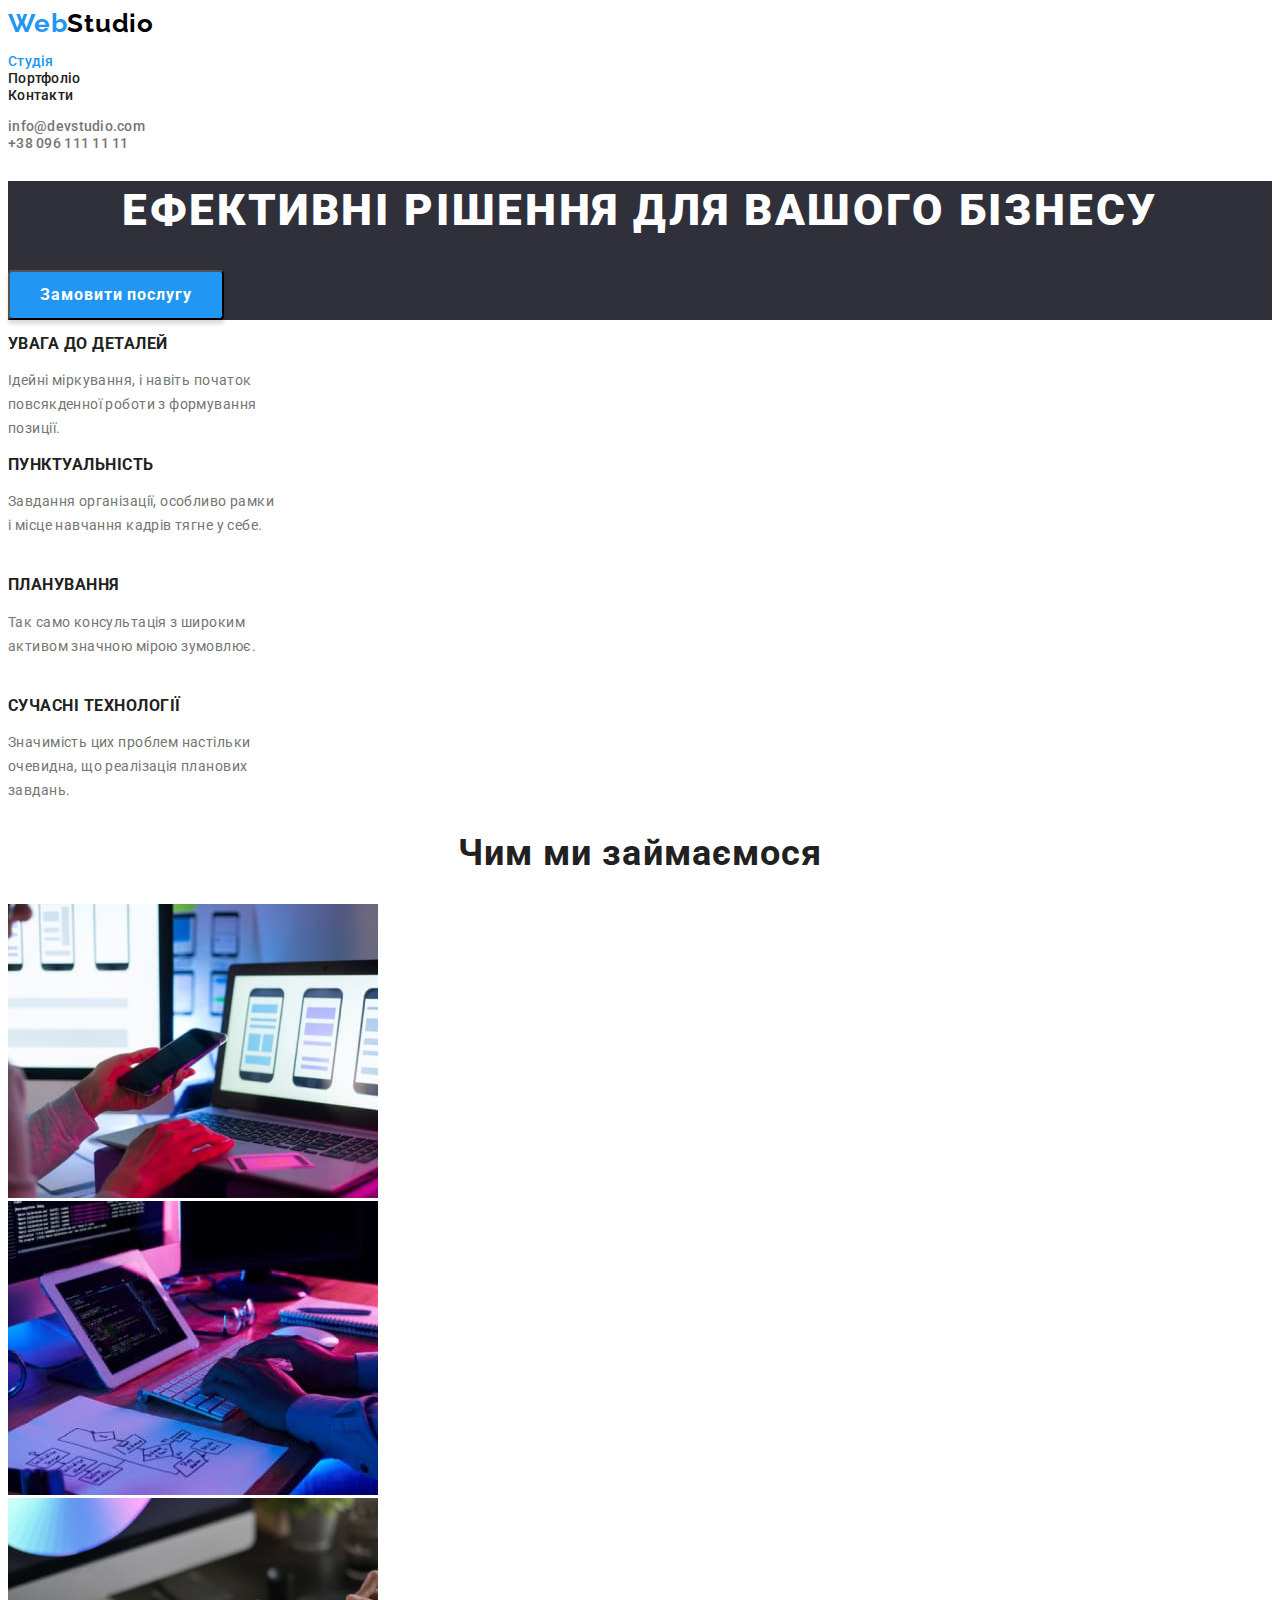
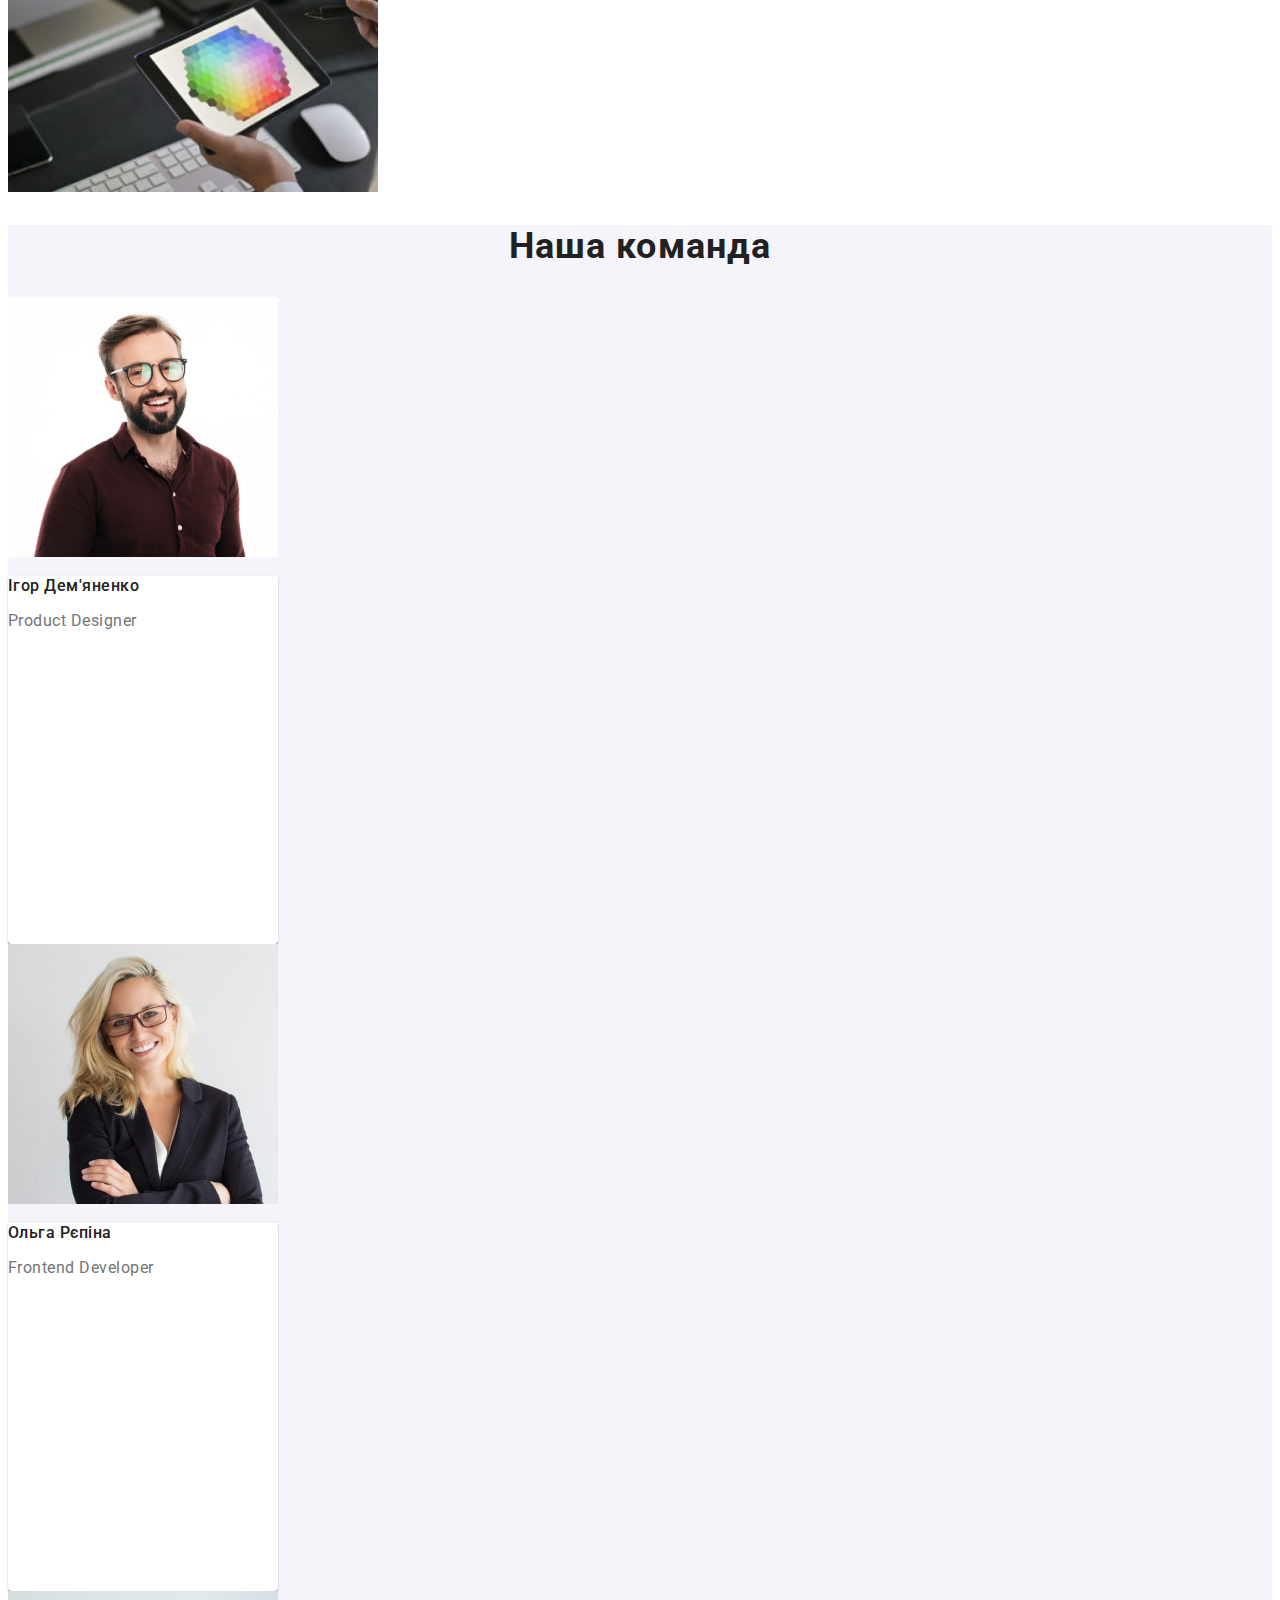
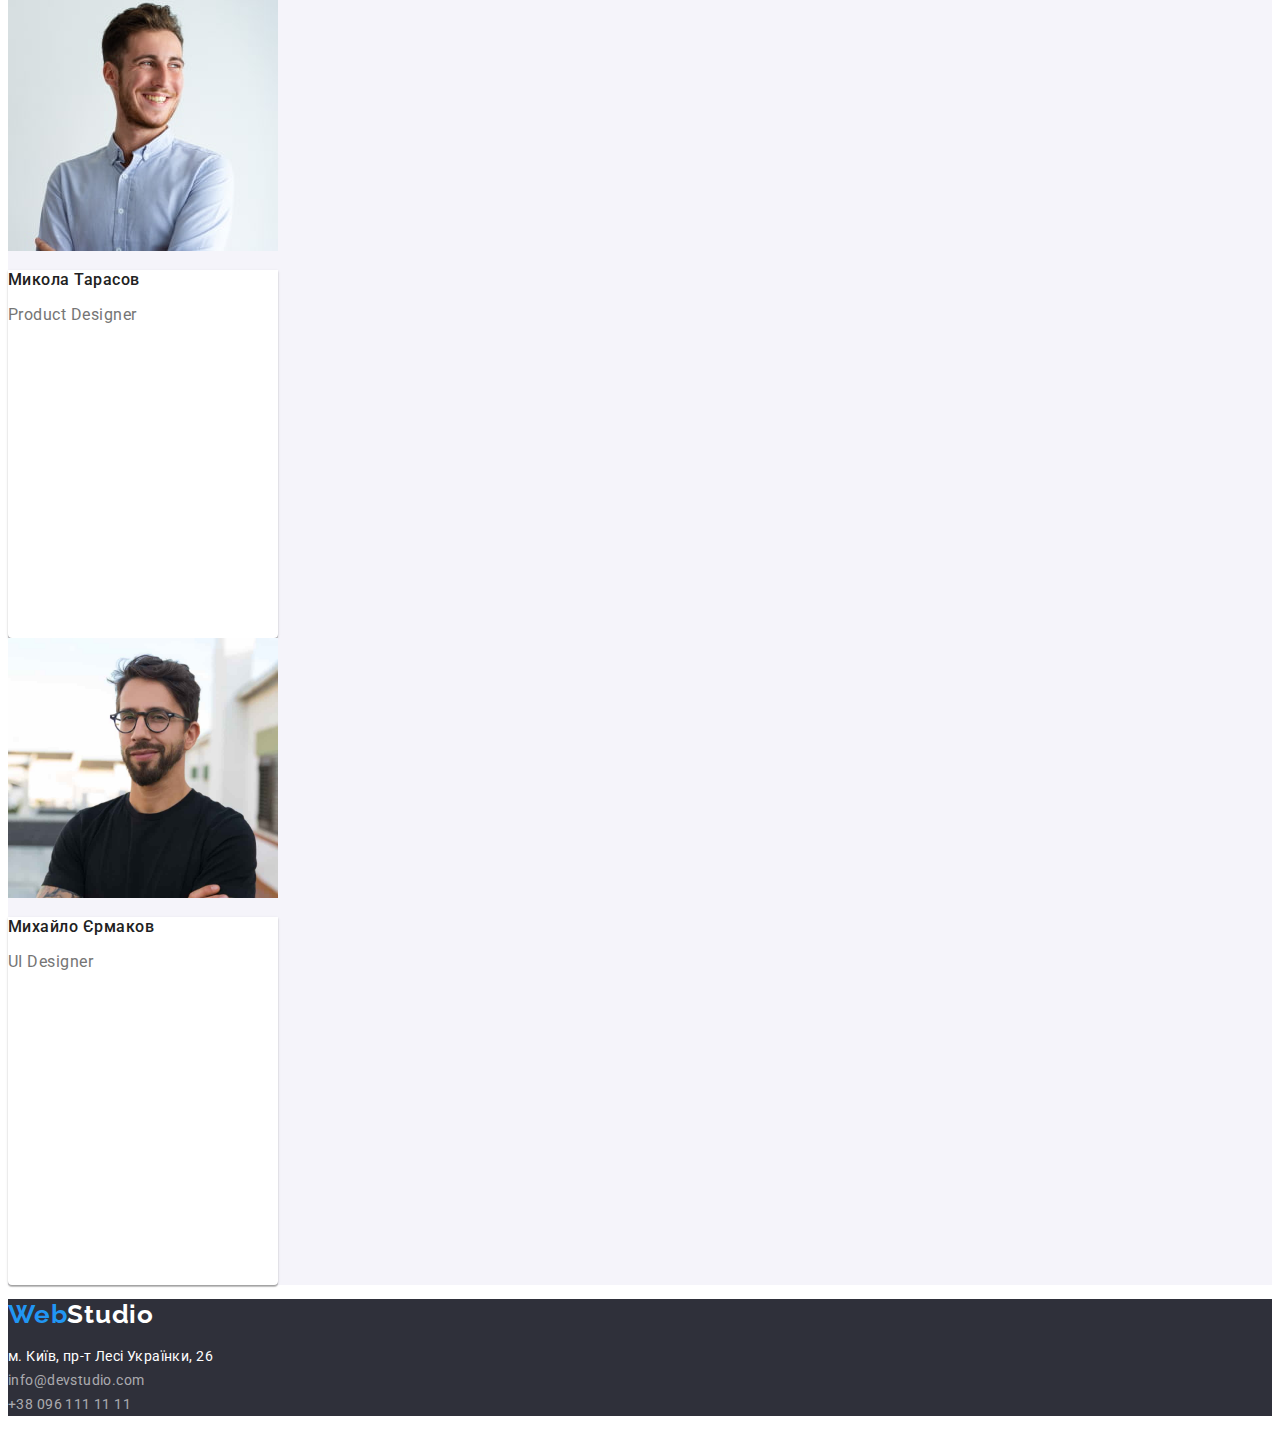
==== index.html @ 4b1929dd "Initial commit" ====
<!DOCTYPE html>
<html lang="uk">

<head>
    <meta charset="UTF-8">
    <meta http-equiv="X-UA-Compatible" content="IE=edge">
    <meta name="viewport" content="width=device-width, initial-scale=1.0">
    <title>WebStudio</title>
    <link rel="preconnect" href="https://fonts.googleapis.com">
    <link rel="preconnect" href="https://fonts.gstatic.com" crossorigin>
    <link
        href="https://fonts.googleapis.com/css2?family=Montserrat:wght@400;700&family=Raleway:wght@700&family=Roboto:wght@400;500;700;900&display=swap"
        rel="stylesheet">
    <link rel="stylesheet" href="./css/styles.css">
</head>

<body>
    <header>
        <nav>
            <a href="./index.html" class="logo-accent">Web<span class="logo-black">Studio</span></a>
            <ul>
                <li><a href="./index.html" class="nav-link"><span class="nav-link-active">Студія</span></a></li>
                <li><a href="./portfolio.html" class="nav-link">Портфоліо</a></li>
                <li><a href="" class="nav-link">Контакти</a></li>
            </ul>
        </nav>
        <ul>
            <li><a href="mailto:info@devstudio.com" class="contact">info@devstudio.com</a></li>
            <li><a href="tel:+380961111111" class="contact">+38 096 111 11 11</a></li>
        </ul>
    </header>

    <main>
        <section class="main-background">
            <h1 class="main-title">Ефективні рішення для вашого бізнесу</h1>
            <button type="button" class="button">Замовити послугу</button>
        </section>

        <section>
            <h2 class="section-title visually-hidden">Наші особливості</h2>
            <ul>
                <li>
                    <h3 class="subject">Увага до деталей</h3>
                    <p class="subject-text">Ідейні міркування, і навіть початок повсякденної роботи з формування
                        позиції.</p>
                </li>
                <li>
                    <h3 class="subject">Пунктуальність</h3>
                    <p class="subject-text">Завдання організації, особливо рамки і місце навчання кадрів тягне у себе.
                    </p>
                </li>
                <li>
                    <h3 class="subject">Планування</h3>
                    <p class="subject-text">Так само консультація з широким активом значною мірою зумовлює.</p>
                </li>
                <li>
                    <h3 class="subject">Сучасні технології</h3>
                    <p class="subject-text">Значимість цих проблем настільки очевидна, що реалізація планових завдань.
                    </p>
                </li>
            </ul>
        </section>
        <section>
            <h2 class="caption">Чим ми займаємося</h2>
            <ul>
                <li><img src="./images/img1.jpg"
                        alt="Жіночі руки пишуть програмний код на ноутбуці, на екрані ноутбука три зображення екранів мобільного телефону із різни зображенням шаблонів розмітки."
                        width="370" height="294"></li>
                <li><img src="./images/img.jpg"
                        alt="Чоловічі кісті рук пишуть на клавіатурі програмний код, який відображається на екрані планшету та компм`ютера."
                        width="370" height="294"></li>
                <li><img src="./images/img2.jpg"
                        alt="Планшет на якому малюють людські руки шестикутник, який складається із маленьких різнокольорових шестикутників."
                        width="370" height="294"></li>
            </ul>
        </section>

        <section class="user-title">
            <h2 class="caption">Наша команда</h2>
            <ul>
                <img src="./images/img3.jpg"
                    alt="Усміхнений чоловік в окулярах для зору з коротким темно-русим волоссям та бородою, одягнений у коричневу сорочку."
                    width="270" height="260" class="photo-user-one">
                <div class="box-photo">
                    <h3 class="name-user">Ігор Дем'яненко</h3>
                    <p class="post-user">Product Designer</p>
                </div>

                </li>
                <li>
                    <img src="./images/img4.jpg"
                        alt="Усміхнена дівчина з довгим білявим волоссям, в окулярах для зору, в чорному жакеті."
                        width="270" height="260" class="photo-user-two">
                    <div class="box-photo">
                        <h3 class="name-user">Ольга Рєпіна</h3>
                        <p class="post-user">Frontend Developer</p>
                    </div>

                </li>
                <li>
                <li>
                    <img src="./images/img5.jpg"
                        alt="Усміхнений чоловік з коротким русим волоссям та акуратною щетиною, одягнений у білу сорочку."
                        width="270" height="260" class="photo-user-three">
                    <div class="box-photo">
                        <h3 class="name-user">Микола Тарасов</h3>
                        <p class="post-user">Product Designer</p>
                    </div>

                </li>
                <li>
                    <img src="./images/img6.jpg"
                        alt="Кароокий брюнет з бородою, в окулярах для зору, одягнений у чорну футболку." width="270"
                        height="260" class="photo-user-fore">
                    <div class="box-photo">
                        <h3 class="name-user">Михайло Єрмаков</h3>
                        <p class="post-user">UI Designer</p>
                    </div>

                </li>
            </ul>
        </section>
    </main>

    <footer class="footer">
        <a href="./index.html" class="logo-accent">Web<span class="logo-white">Studio</span></a>
        <address>
            <ul>
                <li><a href="https://goo.gl/maps/CPtrU1FHBa2aNyZL9" target="_blank" rel="noopener noreferrer nofollow"
                        class="maps">м. Київ, пр-т Лесі Українки, 26</a></li>
                <li><a href="mailto:info@devstudio.com" class="adress-link">info@devstudio.com</a></li>
                <li><a href="tel:+380961111111" class="adress-link">+38 096 111 11 11</a></li>
            </ul>
        </address>
    </footer>
</body>

</html>
---- css/styles.css ----
:root {
  --primary-text-color: #212121;
  --title-text-color: #757575;
  --accent-color: #2196f3;
  --accent-logo-color: #000000;
  --primary-white-color: #ffffff;
  --background-color: #f5f5f5;
  --back-photos-color: #f5f4fa;
  --background-color-back: #2f303a;
  --border-box-color: #eeeeee;
  --button-hover-color: #188ce8;
}

body {
  color: var(--primary-text-color);
  font-size: 14px;
  font-family: "Roboto", sans-serif;
  background-color: var(--primary-white-color);
}

.logo-accent {
  font-family: "Raleway", sans-serif;
  font-weight: 700;
  font-size: 26px;
  line-height: 1.19;
  letter-spacing: 0.03em;
  color: var(--accent-color);
}

.logo-black {
  color: var(--accent-logo-color);
}

.nav-link {
  font-weight: 500;
  line-height: 1.14;
  letter-spacing: 0.02em;
  color: var(--primary-text-color);
}

.nav-link-active {
  color: var(--accent-color);
}

.nav-link:hover,
.nav-link:focus {
  color: var(--accent-color);
}

.contact {
  font-weight: 500;
  line-height: 1.14;
  letter-spacing: 0.02em;
  color: var(--title-text-color);
}
.contact:hover,
.contact:focus {
  color: var(--accent-color);
}

.main-background {
  background-color: var(--background-color-back);
}

.main-title {
  font-weight: 900;
  font-size: 44px;
  line-height: 1.36;
  text-align: center;
  letter-spacing: 0.06em;
  text-transform: uppercase;
  color: var(--primary-white-color);
}

.button {
  background-color: var(--accent-color);
  color: var(--primary-white-color);
  font-family: inherit;
  font-weight: 700;
  font-size: 16px;
  line-height: 1.9;
  align-items: center;
  text-align: center;
  letter-spacing: 0.06em;
  border-radius: 4px;
  box-shadow: 0px 4px 4px rgba(0, 0, 0, 0.15);
  width: 216px;
  height: 50px;
  left: 692px;
  top: 430px;
}

.button:hover,
.button:focus {
  background-color: var(--button-hover-color);
  cursor: pointer;
}

.visually-hidden {
  white-space: nowrap;
  width: 1px;
  height: 1px;
  overflow: hidden;
  border: 0;
  padding: 0;
  clip: rect(0 0 0 0);
  clip-path: inset(50%);
  margin: -1px;
}

.subject {
  width: 270px;
  height: 16px;
  left: 215px;
  top: 774px;
  font-weight: 700;
  line-height: 16px;
  letter-spacing: 0.03em;
  text-transform: uppercase;
}

.subject-text {
  width: 270px;
  height: 72px;
  left: 215px;
  top: 800px;
  font-weight: 400;
  line-height: 24px;
  letter-spacing: 0.03em;
  color: var(--title-text-color);
}

.caption {
  font-weight: 700;
  font-size: 36px;
  line-height: 42px;
  text-align: center;
  letter-spacing: 0.03em;
}

.user-title {
  background-color: var(--back-photos-color);
}

.name-user {
  font-weight: 500;
  font-size: 16px;
  line-height: 19px;
  letter-spacing: 0.03em;
}

.post-user {
  font-size: 16px;
  line-height: 19px;
  letter-spacing: 0.03em;
  color: var(--title-text-color);
}

.footer {
  background-color: var(--background-color-back);
}

.logo-white {
  color: var(--primary-white-color);
}

.maps {
  line-height: 24px;
  letter-spacing: 0.03em;
  color: var(--primary-white-color);
  font-style: normal;
}

.maps:hover,
.maps:focus {
  color: var(--accent-color);
}
.adress-link {
  line-height: 24px;
  letter-spacing: 0.03em;
  font-style: normal;
  color: rgba(255, 255, 255, 0.6);
}
.adress-link:hover,
.adress-link:focus {
  color: var(--accent-color);
}

.filter-button {
  font-weight: 500;
  font-size: 16px;
  line-height: 26px;
  text-align: center;
  letter-spacing: 0.03em;
  font-family: inherit;
  background: var(--back-photos-color);
  border-radius: 4px;
  cursor: pointer;
}

.filter-button:hover,
.filter-button:focus {
  background-color: var(--button-hover-color);
  color: var(--primary-white-color);
}

.portfolio-title {
  font-weight: 700;
  font-size: 18px;
  line-height: 36px;
  letter-spacing: 0.06em;
  color: var(--primary-text-color);
}

.portfolio-desc {
  font-weight: 400;
  font-size: 16px;
  line-height: 30px;

  letter-spacing: 0.03em;

  color: var(--title-text-color);
}

.border-box-two {
  color: var(--border-box-color);
}

.border-box-three {
  color: var(--border-box-color);
}

.border-box-for {
  color: var(--border-box-color);
}

.border-box-five {
  color: var(--border-box-color);
}

.border-box-six {
  color: var(--border-box-color);
}

.border-box-seven {
  color: var(--border-box-color);
}

.border-box-eight {
  color: var(--border-box-color);
}

.border-box-nine {
  color: var(--border-box-color);
}

li {
  list-style-type: none;
}

ul {
  margin-left: 0;
  padding-left: 0;
}

a {
  text-decoration: none;
}

.box-photo {
  width: 270px;
  height: 368px;
  left: 215px;
  top: 1632px;
  background: var(--primary-white-color);
  box-shadow: 0px 1px 3px rgba(0, 0, 0, 0.12), 0px 1px 1px rgba(0, 0, 0, 0.14),
    0px 2px 1px rgba(0, 0, 0, 0.2);
  border-radius: 0px 0px 4px 4px;
}

.portfolio {
}
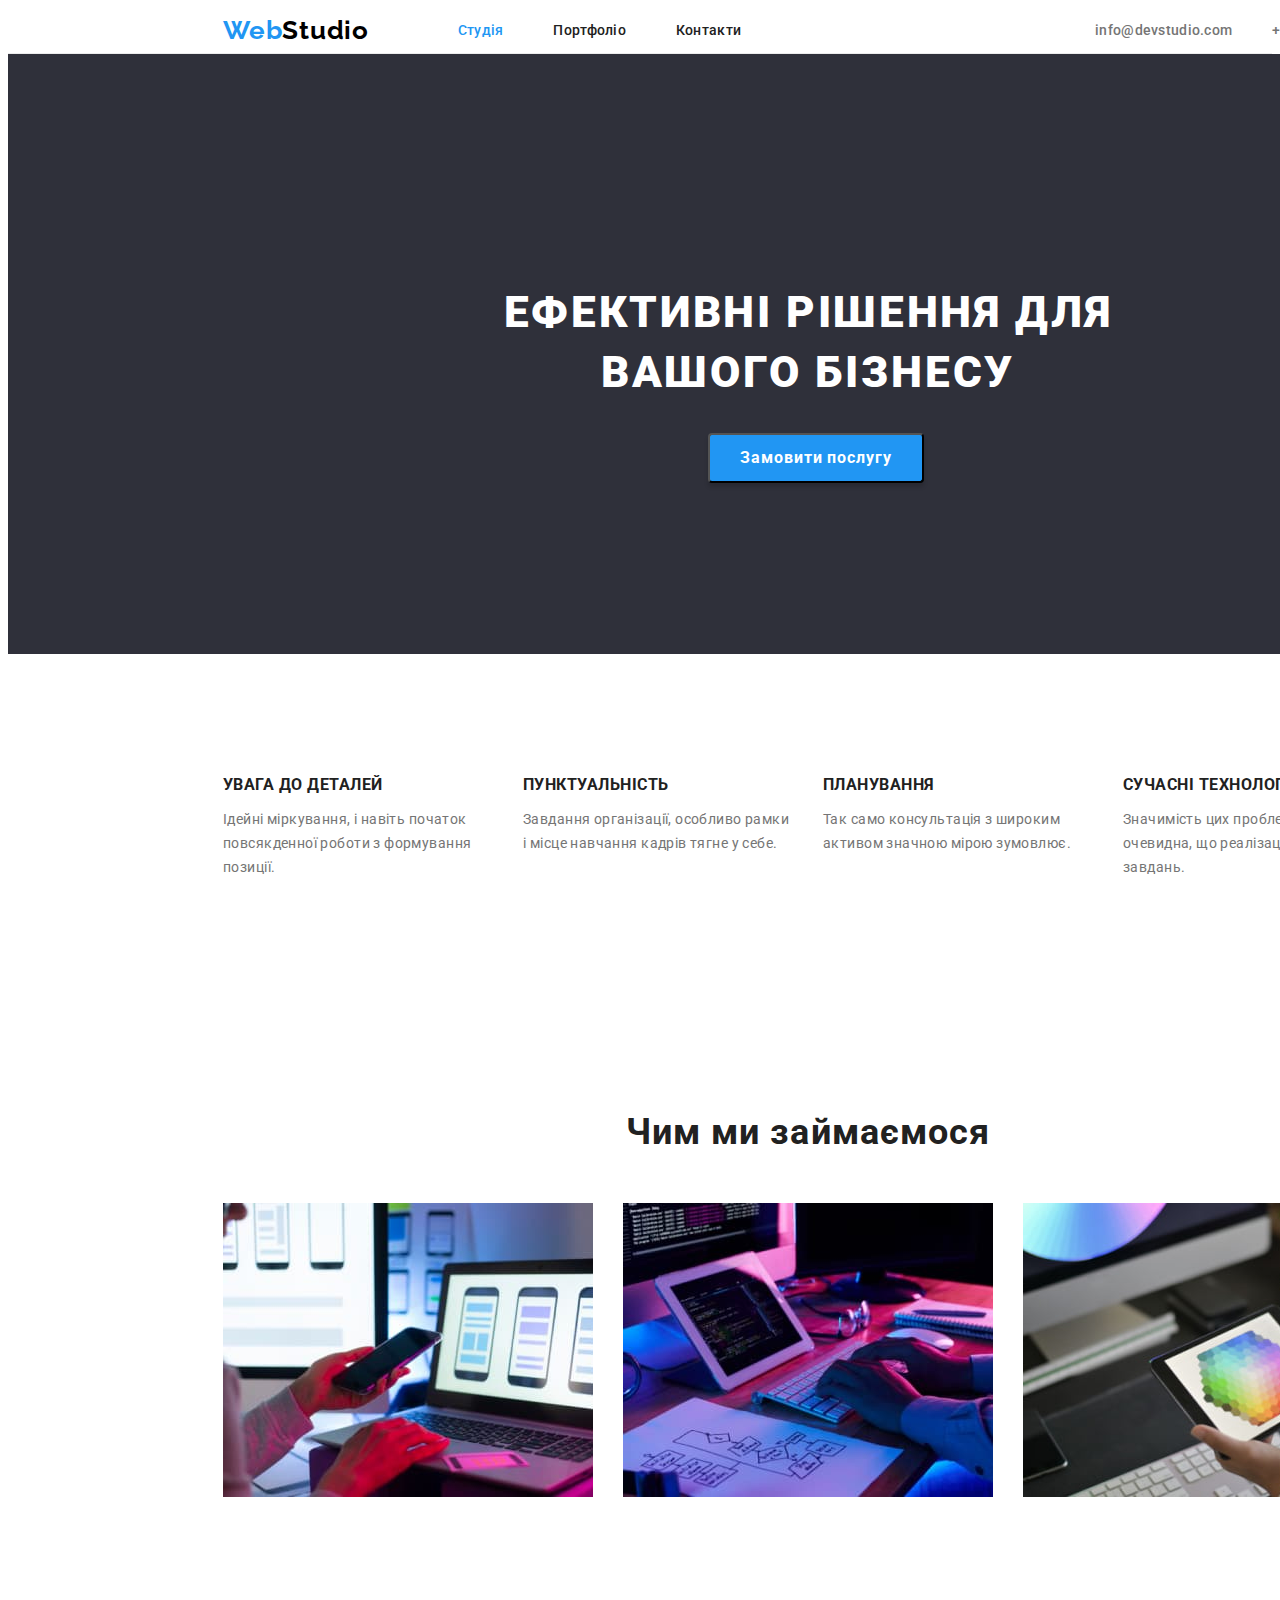
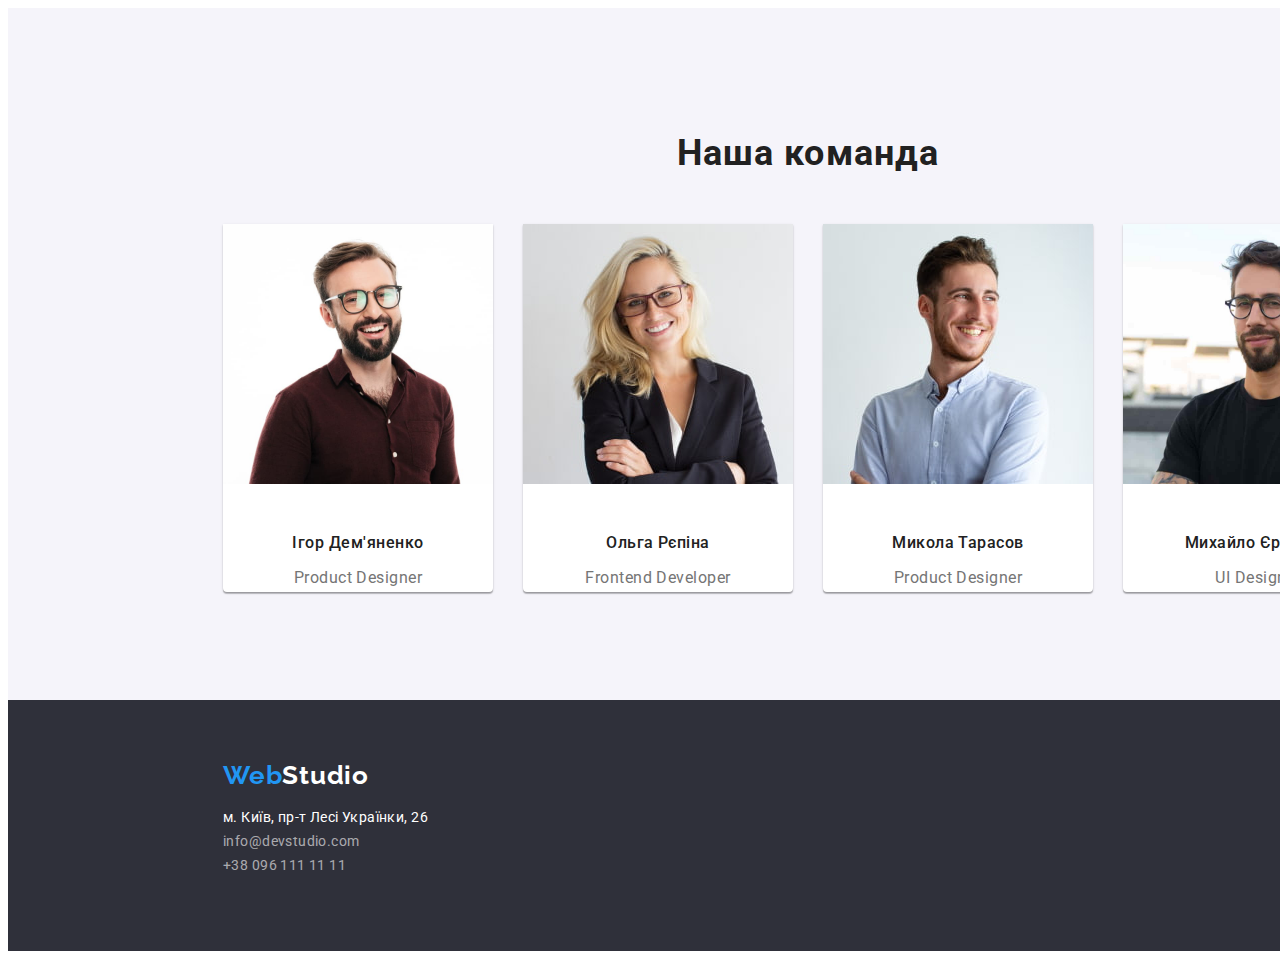
==== commit 88f16c15: "додаю третє домашнє завдання" ====
--- a/index.html
+++ b/index.html
@@ -1,138 +1,231 @@
 <!DOCTYPE html>
 <html lang="uk">
-
-<head>
-    <meta charset="UTF-8">
-    <meta http-equiv="X-UA-Compatible" content="IE=edge">
-    <meta name="viewport" content="width=device-width, initial-scale=1.0">
+  <head>
+    <meta charset="UTF-8" />
+    <meta http-equiv="X-UA-Compatible" content="IE=edge" />
+    <meta name="viewport" content="width=device-width, initial-scale=1.0" />
     <title>WebStudio</title>
-    <link rel="preconnect" href="https://fonts.googleapis.com">
-    <link rel="preconnect" href="https://fonts.gstatic.com" crossorigin>
+    <link rel="preconnect" href="https://fonts.googleapis.com" />
+    <link rel="preconnect" href="https://fonts.gstatic.com" crossorigin />
     <link
-        href="https://fonts.googleapis.com/css2?family=Montserrat:wght@400;700&family=Raleway:wght@700&family=Roboto:wght@400;500;700;900&display=swap"
-        rel="stylesheet">
-    <link rel="stylesheet" href="./css/styles.css">
-</head>
-
-<body>
-    <header>
-        <nav>
-            <a href="./index.html" class="logo-accent">Web<span class="logo-black">Studio</span></a>
-            <ul>
-                <li><a href="./index.html" class="nav-link"><span class="nav-link-active">Студія</span></a></li>
-                <li><a href="./portfolio.html" class="nav-link">Портфоліо</a></li>
-                <li><a href="" class="nav-link">Контакти</a></li>
+      href="https://fonts.googleapis.com/css2?family=Montserrat:wght@400;700&family=Raleway:wght@700&family=Roboto:wght@400;500;700;900&display=swap"
+      rel="stylesheet"
+    />
+    <link
+      rel="stylesheet"
+      href="https://cdnjs.cloudflare.com/ajax/libs/modern-normalize/1.1.0/modern-normalize.min.css"
+      integrity="sha512-wpPYUAdjBVSE4KJnH1VR1HeZfpl1ub8YT/NKx4PuQ5NmX2tKuGu6U/JRp5y+Y8XG2tV+wKQpNHVUX03MfMFn9Q=="
+      crossorigin="anonymous"
+      referrerpolicy="no-referrer"
+    />
+    <link rel="stylesheet" href="./css/styles.css" />
+  </head>
+
+  <body>
+    <header class="header">
+      <div class="container">
+        <div class="header-container">
+          <nav class="header-nav">
+            <a href="./index.html" class="logo"
+              >Web<span class="logo-black">Studio</span></a
+            >
+            <ul class="header-menu">
+              <li>
+                <a href="./index.html" class="nav-link"
+                  ><span class="nav-link-active">Студія</span></a
+                >
+              </li>
+              <li>
+                <a href="./portfolio.html" class="nav-link">Портфоліо</a>
+              </li>
+              <li><a href="" class="nav-link">Контакти</a></li>
             </ul>
-        </nav>
-        <ul>
-            <li><a href="mailto:info@devstudio.com" class="contact">info@devstudio.com</a></li>
-            <li><a href="tel:+380961111111" class="contact">+38 096 111 11 11</a></li>
-        </ul>
+          </nav>
+          <ul class="header-contact">
+            <li>
+              <a href="mailto:info@devstudio.com" class="contact"
+                >info@devstudio.com</a
+              >
+            </li>
+            <li>
+              <a href="tel:+380961111111" class="contact">+38 096 111 11 11</a>
+            </li>
+          </ul>
+        </div>
+      </div>
     </header>
 
     <main>
-        <section class="main-background">
-            <h1 class="main-title">Ефективні рішення для вашого бізнесу</h1>
-            <button type="button" class="button">Замовити послугу</button>
+      <div class="container">
+        <section class="main-section">
+          <h1 class="main-title">Ефективні рішення для вашого бізнесу</h1>
+          <button type="button" class="button">Замовити послугу</button>
         </section>
 
-        <section>
-            <h2 class="section-title visually-hidden">Наші особливості</h2>
-            <ul>
-                <li>
-                    <h3 class="subject">Увага до деталей</h3>
-                    <p class="subject-text">Ідейні міркування, і навіть початок повсякденної роботи з формування
-                        позиції.</p>
-                </li>
-                <li>
-                    <h3 class="subject">Пунктуальність</h3>
-                    <p class="subject-text">Завдання організації, особливо рамки і місце навчання кадрів тягне у себе.
-                    </p>
-                </li>
-                <li>
-                    <h3 class="subject">Планування</h3>
-                    <p class="subject-text">Так само консультація з широким активом значною мірою зумовлює.</p>
-                </li>
-                <li>
-                    <h3 class="subject">Сучасні технології</h3>
-                    <p class="subject-text">Значимість цих проблем настільки очевидна, що реалізація планових завдань.
-                    </p>
-                </li>
-            </ul>
+        <section class="section">
+          <h2 class="section-title visually-hidden">Наші особливості</h2>
+          <ul>
+            <div class="subject-container">
+              <li>
+                <h3 class="subject">Увага до деталей</h3>
+                <p class="subject-text">
+                  Ідейні міркування, і навіть початок повсякденної роботи з
+                  формування позиції.
+                </p>
+              </li>
+              <li>
+                <h3 class="subject">Пунктуальність</h3>
+                <p class="subject-text">
+                  Завдання організації, особливо рамки і місце навчання кадрів
+                  тягне у себе.
+                </p>
+              </li>
+              <li>
+                <h3 class="subject">Планування</h3>
+                <p class="subject-text">
+                  Так само консультація з широким активом значною мірою
+                  зумовлює.
+                </p>
+              </li>
+              <li>
+                <h3 class="subject">Сучасні технології</h3>
+                <p class="subject-text">
+                  Значимість цих проблем настільки очевидна, що реалізація
+                  планових завдань.
+                </p>
+              </li>
+            </div>
+          </ul>
         </section>
-        <section>
-            <h2 class="caption">Чим ми займаємося</h2>
-            <ul>
-                <li><img src="./images/img1.jpg"
-                        alt="Жіночі руки пишуть програмний код на ноутбуці, на екрані ноутбука три зображення екранів мобільного телефону із різни зображенням шаблонів розмітки."
-                        width="370" height="294"></li>
-                <li><img src="./images/img.jpg"
-                        alt="Чоловічі кісті рук пишуть на клавіатурі програмний код, який відображається на екрані планшету та компм`ютера."
-                        width="370" height="294"></li>
-                <li><img src="./images/img2.jpg"
-                        alt="Планшет на якому малюють людські руки шестикутник, який складається із маленьких різнокольорових шестикутників."
-                        width="370" height="294"></li>
-            </ul>
+        <section class="section">
+          <h2 class="caption">Чим ми займаємося</h2>
+
+          <ul>
+            <div class="container-caption-title">
+              <li>
+                <img
+                  src="./images/img1.jpg"
+                  alt="Жіночі руки пишуть програмний код на ноутбуці, на екрані ноутбука три зображення екранів мобільного телефону із різни зображенням шаблонів розмітки."
+                  width="370"
+                  height="294"
+                  class="caption-img"
+                />
+              </li>
+              <li>
+                <img
+                  src="./images/img.jpg"
+                  alt="Чоловічі кісті рук пишуть на клавіатурі програмний код, який відображається на екрані планшету та компм`ютера."
+                  width="370"
+                  height="294"
+                  class="caption-img"
+                />
+              </li>
+              <li>
+                <img
+                  src="./images/img2.jpg"
+                  alt="Планшет на якому малюють людські руки шестикутник, який складається із маленьких різнокольорових шестикутників."
+                  width="370"
+                  height="294"
+                  class="caption-img"
+                />
+              </li>
+            </div>
+          </ul>
         </section>
-
-        <section class="user-title">
+        <div class="caption-background-color">
+          <section class="section">
             <h2 class="caption">Наша команда</h2>
             <ul>
-                <img src="./images/img3.jpg"
-                    alt="Усміхнений чоловік в окулярах для зору з коротким темно-русим волоссям та бородою, одягнений у коричневу сорочку."
-                    width="270" height="260" class="photo-user-one">
-                <div class="box-photo">
+              <div class="section-container">
+                <li>
+                  <div class="box-photo">
+                    <img
+                      class="user-box-img"
+                      src="./images/img3.jpg"
+                      alt="Усміхнений чоловік в окулярах для зору з коротким темно-русим волоссям та бородою, одягнений у коричневу сорочку."
+                      width="270"
+                      height="260"
+                    />
                     <h3 class="name-user">Ігор Дем'яненко</h3>
                     <p class="post-user">Product Designer</p>
-                </div>
-
-                </li>
-                <li>
-                    <img src="./images/img4.jpg"
-                        alt="Усміхнена дівчина з довгим білявим волоссям, в окулярах для зору, в чорному жакеті."
-                        width="270" height="260" class="photo-user-two">
-                    <div class="box-photo">
-                        <h3 class="name-user">Ольга Рєпіна</h3>
-                        <p class="post-user">Frontend Developer</p>
-                    </div>
-
-                </li>
-                <li>
-                <li>
-                    <img src="./images/img5.jpg"
-                        alt="Усміхнений чоловік з коротким русим волоссям та акуратною щетиною, одягнений у білу сорочку."
-                        width="270" height="260" class="photo-user-three">
-                    <div class="box-photo">
-                        <h3 class="name-user">Микола Тарасов</h3>
-                        <p class="post-user">Product Designer</p>
-                    </div>
-
-                </li>
-                <li>
-                    <img src="./images/img6.jpg"
-                        alt="Кароокий брюнет з бородою, в окулярах для зору, одягнений у чорну футболку." width="270"
-                        height="260" class="photo-user-fore">
-                    <div class="box-photo">
-                        <h3 class="name-user">Михайло Єрмаков</h3>
-                        <p class="post-user">UI Designer</p>
-                    </div>
-
-                </li>
+                  </div>
+                </li>
+                <li>
+                  <div class="box-photo">
+                    <img
+                      class="user-box-img"
+                      src="./images/img4.jpg"
+                      alt="Усміхнена дівчина з довгим білявим волоссям, в окулярах для зору, в чорному жакеті."
+                      width="270"
+                      height="260"
+                    />
+                    <h3 class="name-user">Ольга Рєпіна</h3>
+                    <p class="post-user">Frontend Developer</p>
+                  </div>
+                </li>
+                <li></li>
+                <li>
+                  <div class="box-photo">
+                    <img
+                      class="user-box-img"
+                      src="./images/img5.jpg"
+                      alt="Усміхнений чоловік з коротким русим волоссям та акуратною щетиною, одягнений у білу сорочку."
+                      width="270"
+                      height="260"
+                    />
+                    <h3 class="name-user">Микола Тарасов</h3>
+                    <p class="post-user">Product Designer</p>
+                  </div>
+                </li>
+                <li>
+                  <div class="box-photo">
+                    <img
+                      class="user-box-img"
+                      src="./images/img6.jpg"
+                      alt="Кароокий брюнет з бородою, в окулярах для зору, одягнений у чорну футболку."
+                      width="270"
+                      height="260"
+                    />
+                    <h3 class="name-user">Михайло Єрмаков</h3>
+                    <p class="post-user">UI Designer</p>
+                  </div>
+                </li>
+              </div>
             </ul>
-        </section>
+          </section>
+        </div>
+      </div>
     </main>
 
     <footer class="footer">
-        <a href="./index.html" class="logo-accent">Web<span class="logo-white">Studio</span></a>
+      <div class="container">
+        <a href="./index.html" class="logo-footer"
+          >Web<span class="logo-white">Studio</span></a
+        >
         <address>
-            <ul>
-                <li><a href="https://goo.gl/maps/CPtrU1FHBa2aNyZL9" target="_blank" rel="noopener noreferrer nofollow"
-                        class="maps">м. Київ, пр-т Лесі Українки, 26</a></li>
-                <li><a href="mailto:info@devstudio.com" class="adress-link">info@devstudio.com</a></li>
-                <li><a href="tel:+380961111111" class="adress-link">+38 096 111 11 11</a></li>
-            </ul>
+          <ul>
+            <li>
+              <a
+                href="https://goo.gl/maps/CPtrU1FHBa2aNyZL9"
+                target="_blank"
+                rel="noopener noreferrer nofollow"
+                class="maps"
+                >м. Київ, пр-т Лесі Українки, 26</a
+              >
+            </li>
+            <li>
+              <a href="mailto:info@devstudio.com" class="adress-link"
+                >info@devstudio.com</a
+              >
+            </li>
+            <li>
+              <a href="tel:+380961111111" class="telephon-link"
+                >+38 096 111 11 11</a
+              >
+            </li>
+          </ul>
         </address>
+      </div>
     </footer>
-</body>
-
-</html>+  </body>
+</html>
--- a/css/styles.css
+++ b/css/styles.css
@@ -9,8 +9,11 @@
   --background-color-back: #2f303a;
   --border-box-color: #eeeeee;
   --button-hover-color: #188ce8;
-}
-
+  --border-color-header: #ececec;
+}
+* {
+  box-sizing: border-box;
+}
 body {
   color: var(--primary-text-color);
   font-size: 14px;
@@ -18,7 +21,44 @@
   background-color: var(--primary-white-color);
 }
 
-.logo-accent {
+.container {
+  width: 1600px;
+}
+
+.header {
+  align-items: center;
+  justify-content: space-between;
+  border-bottom: 1px solid var(--border-color-header);
+}
+
+.header-container {
+  display: flex;
+  justify-content: space-between;
+  align-items: center;
+  gap: 354px;
+  padding-left: 215px;
+  padding-right: 215px;
+}
+
+.header-nav {
+  display: flex;
+  justify-content: space-between;
+  flex-grow: 1;
+  align-items: center;
+}
+
+.header-menu {
+  display: flex;
+  gap: 50px;
+}
+
+.header-contact {
+  display: flex;
+  align-items: center;
+  gap: 40px;
+}
+
+.logo {
   font-family: "Raleway", sans-serif;
   font-weight: 700;
   font-size: 26px;
@@ -58,8 +98,12 @@
   color: var(--accent-color);
 }
 
-.main-background {
+.main-section {
+  width: 1600px;
+  height: 600px;
+  margin: 0 auto;
   background-color: var(--background-color-back);
+  padding: 200px 452px;
 }
 
 .main-title {
@@ -70,6 +114,7 @@
   letter-spacing: 0.06em;
   text-transform: uppercase;
   color: var(--primary-white-color);
+  margin-bottom: 30px;
 }
 
 .button {
@@ -88,6 +133,7 @@
   height: 50px;
   left: 692px;
   top: 430px;
+  margin-left: 248px;
 }
 
 .button:hover,
@@ -108,6 +154,35 @@
   margin: -1px;
 }
 
+.caption {
+  font-weight: 700;
+  font-size: 36px;
+  line-height: 42px;
+  text-align: center;
+  letter-spacing: 0.03em;
+  margin-bottom: 50px;
+}
+
+.section-container {
+  display: flex;
+}
+
+.caption-background-color {
+  background-color: var(--back-photos-color);
+}
+
+.caption:last-child {
+  margin-right: 0;
+}
+
+.section {
+  padding: 94px 215px;
+}
+
+.subject-container {
+  display: flex;
+}
+
 .subject {
   width: 270px;
   height: 16px;
@@ -117,6 +192,12 @@
   line-height: 16px;
   letter-spacing: 0.03em;
   text-transform: uppercase;
+  margin-right: 30px;
+  margin-bottom: 10px;
+}
+
+.subject:last-child {
+  margin-right: 0;
 }
 
 .subject-text {
@@ -128,143 +209,29 @@
   line-height: 24px;
   letter-spacing: 0.03em;
   color: var(--title-text-color);
-}
-
-.caption {
-  font-weight: 700;
-  font-size: 36px;
-  line-height: 42px;
-  text-align: center;
-  letter-spacing: 0.03em;
-}
-
-.user-title {
-  background-color: var(--back-photos-color);
-}
-
-.name-user {
-  font-weight: 500;
-  font-size: 16px;
-  line-height: 19px;
-  letter-spacing: 0.03em;
-}
-
-.post-user {
-  font-size: 16px;
-  line-height: 19px;
-  letter-spacing: 0.03em;
-  color: var(--title-text-color);
-}
-
-.footer {
-  background-color: var(--background-color-back);
-}
-
-.logo-white {
-  color: var(--primary-white-color);
-}
-
-.maps {
-  line-height: 24px;
-  letter-spacing: 0.03em;
-  color: var(--primary-white-color);
-  font-style: normal;
-}
-
-.maps:hover,
-.maps:focus {
-  color: var(--accent-color);
-}
-.adress-link {
-  line-height: 24px;
-  letter-spacing: 0.03em;
-  font-style: normal;
-  color: rgba(255, 255, 255, 0.6);
-}
-.adress-link:hover,
-.adress-link:focus {
-  color: var(--accent-color);
-}
-
-.filter-button {
-  font-weight: 500;
-  font-size: 16px;
-  line-height: 26px;
-  text-align: center;
-  letter-spacing: 0.03em;
-  font-family: inherit;
-  background: var(--back-photos-color);
-  border-radius: 4px;
-  cursor: pointer;
-}
-
-.filter-button:hover,
-.filter-button:focus {
-  background-color: var(--button-hover-color);
-  color: var(--primary-white-color);
-}
-
-.portfolio-title {
-  font-weight: 700;
-  font-size: 18px;
-  line-height: 36px;
-  letter-spacing: 0.06em;
-  color: var(--primary-text-color);
-}
-
-.portfolio-desc {
-  font-weight: 400;
-  font-size: 16px;
-  line-height: 30px;
-
-  letter-spacing: 0.03em;
-
-  color: var(--title-text-color);
-}
-
-.border-box-two {
-  color: var(--border-box-color);
-}
-
-.border-box-three {
-  color: var(--border-box-color);
-}
-
-.border-box-for {
-  color: var(--border-box-color);
-}
-
-.border-box-five {
-  color: var(--border-box-color);
-}
-
-.border-box-six {
-  color: var(--border-box-color);
-}
-
-.border-box-seven {
-  color: var(--border-box-color);
-}
-
-.border-box-eight {
-  color: var(--border-box-color);
-}
-
-.border-box-nine {
-  color: var(--border-box-color);
-}
-
-li {
-  list-style-type: none;
-}
-
-ul {
-  margin-left: 0;
-  padding-left: 0;
-}
-
-a {
-  text-decoration: none;
+  margin-bottom: 0;
+}
+.container-caption-title {
+  display: flex;
+}
+
+.caption-img {
+  margin-right: 30px;
+}
+
+.portfolio-container {
+  padding: 25px 215px 94px 215px;
+}
+
+.card-set {
+  display: flex;
+  flex-wrap: wrap;
+  gap: 30px;
+  list-style: none;
+}
+
+.portfolio-item {
+  flex-basis: calc((100% - 60px) / 3);
 }
 
 .box-photo {
@@ -276,7 +243,161 @@
   box-shadow: 0px 1px 3px rgba(0, 0, 0, 0.12), 0px 1px 1px rgba(0, 0, 0, 0.14),
     0px 2px 1px rgba(0, 0, 0, 0.2);
   border-radius: 0px 0px 4px 4px;
-}
-
-.portfolio {
-}
+  margin-right: 30px;
+}
+
+.user-box-img {
+  margin-bottom: 30px;
+  background-color: var(--back-photos-color);
+}
+
+.name-user {
+  font-weight: 500;
+  font-size: 16px;
+  line-height: 19px;
+  letter-spacing: 0.03em;
+  margin-bottom: 10px;
+  text-align: center;
+}
+
+.post-user {
+  font-size: 16px;
+  line-height: 19px;
+  letter-spacing: 0.03em;
+  color: var(--title-text-color);
+  margin-bottom: 0;
+  text-align: center;
+}
+
+.button-portfolio {
+  padding: 94px 515px 25px 516px;
+}
+.button-portfolio-container {
+  display: flex;
+  justify-content: center;
+}
+.portfolio-box {
+  height: 404px;
+  width: 370px;
+  color: var(--primary-white-color);
+  border: 1px solid var(--border-box-color);
+  padding-bottom: 20px;
+}
+/* виправити? */
+
+.portfolio-image {
+}
+
+.portfolio-title {
+  font-weight: 700;
+  font-size: 18px;
+  line-height: 36px;
+  letter-spacing: 0.06em;
+  color: var(--primary-text-color);
+  margin-left: 24px;
+}
+
+.portfolio-desc {
+  font-weight: 400;
+  font-size: 16px;
+  line-height: 30px;
+
+  letter-spacing: 0.03em;
+
+  color: var(--title-text-color);
+  margin-left: 24px;
+}
+
+.footer {
+  background-color: var(--background-color-back);
+  padding: 60px 1178px 60px 215px;
+  height: 251px;
+  width: 1600px;
+}
+
+.logo-footer {
+  font-family: "Raleway", sans-serif;
+  font-weight: 700;
+  font-size: 26px;
+  line-height: 1.19;
+  letter-spacing: 0.03em;
+  color: var(--accent-color);
+  margin-bottom: 28px;
+}
+
+.logo-white {
+  color: var(--primary-white-color);
+}
+
+.maps {
+  line-height: 24px;
+  letter-spacing: 0.03em;
+  color: var(--primary-white-color);
+  font-style: normal;
+  margin-bottom: 12px;
+}
+
+.maps:hover,
+.maps:focus {
+  color: var(--accent-color);
+}
+.adress-link {
+  line-height: 24px;
+  letter-spacing: 0.03em;
+  font-style: normal;
+  color: rgba(255, 255, 255, 0.6);
+  margin-bottom: 12px;
+}
+
+.adress-link:hover,
+.adress-link:focus {
+  color: var(--accent-color);
+}
+
+.telephon-link {
+  line-height: 24px;
+  letter-spacing: 0.03em;
+  font-style: normal;
+  color: rgba(255, 255, 255, 0.6);
+  margin-bottom: 0;
+}
+
+.telephon-link:hover,
+.telephon-link:focus {
+  color: var(--accent-color);
+}
+.filter-button {
+  font-weight: 500;
+  font-size: 16px;
+  line-height: 26px;
+  text-align: center;
+  letter-spacing: 0.03em;
+  font-family: inherit;
+  background: var(--back-photos-color);
+  border-radius: 4px;
+  cursor: pointer;
+  margin-right: 8px;
+}
+
+.filter-button:hover,
+.filter-button:focus {
+  background-color: var(--button-hover-color);
+  color: var(--primary-white-color);
+}
+
+.button-portfolio-section {
+  padding: 50px 215px 94px 215px;
+}
+
+li {
+  list-style-type: none;
+}
+
+ul {
+  margin-left: 0;
+  padding-left: 0;
+}
+
+a {
+  text-decoration: none;
+}
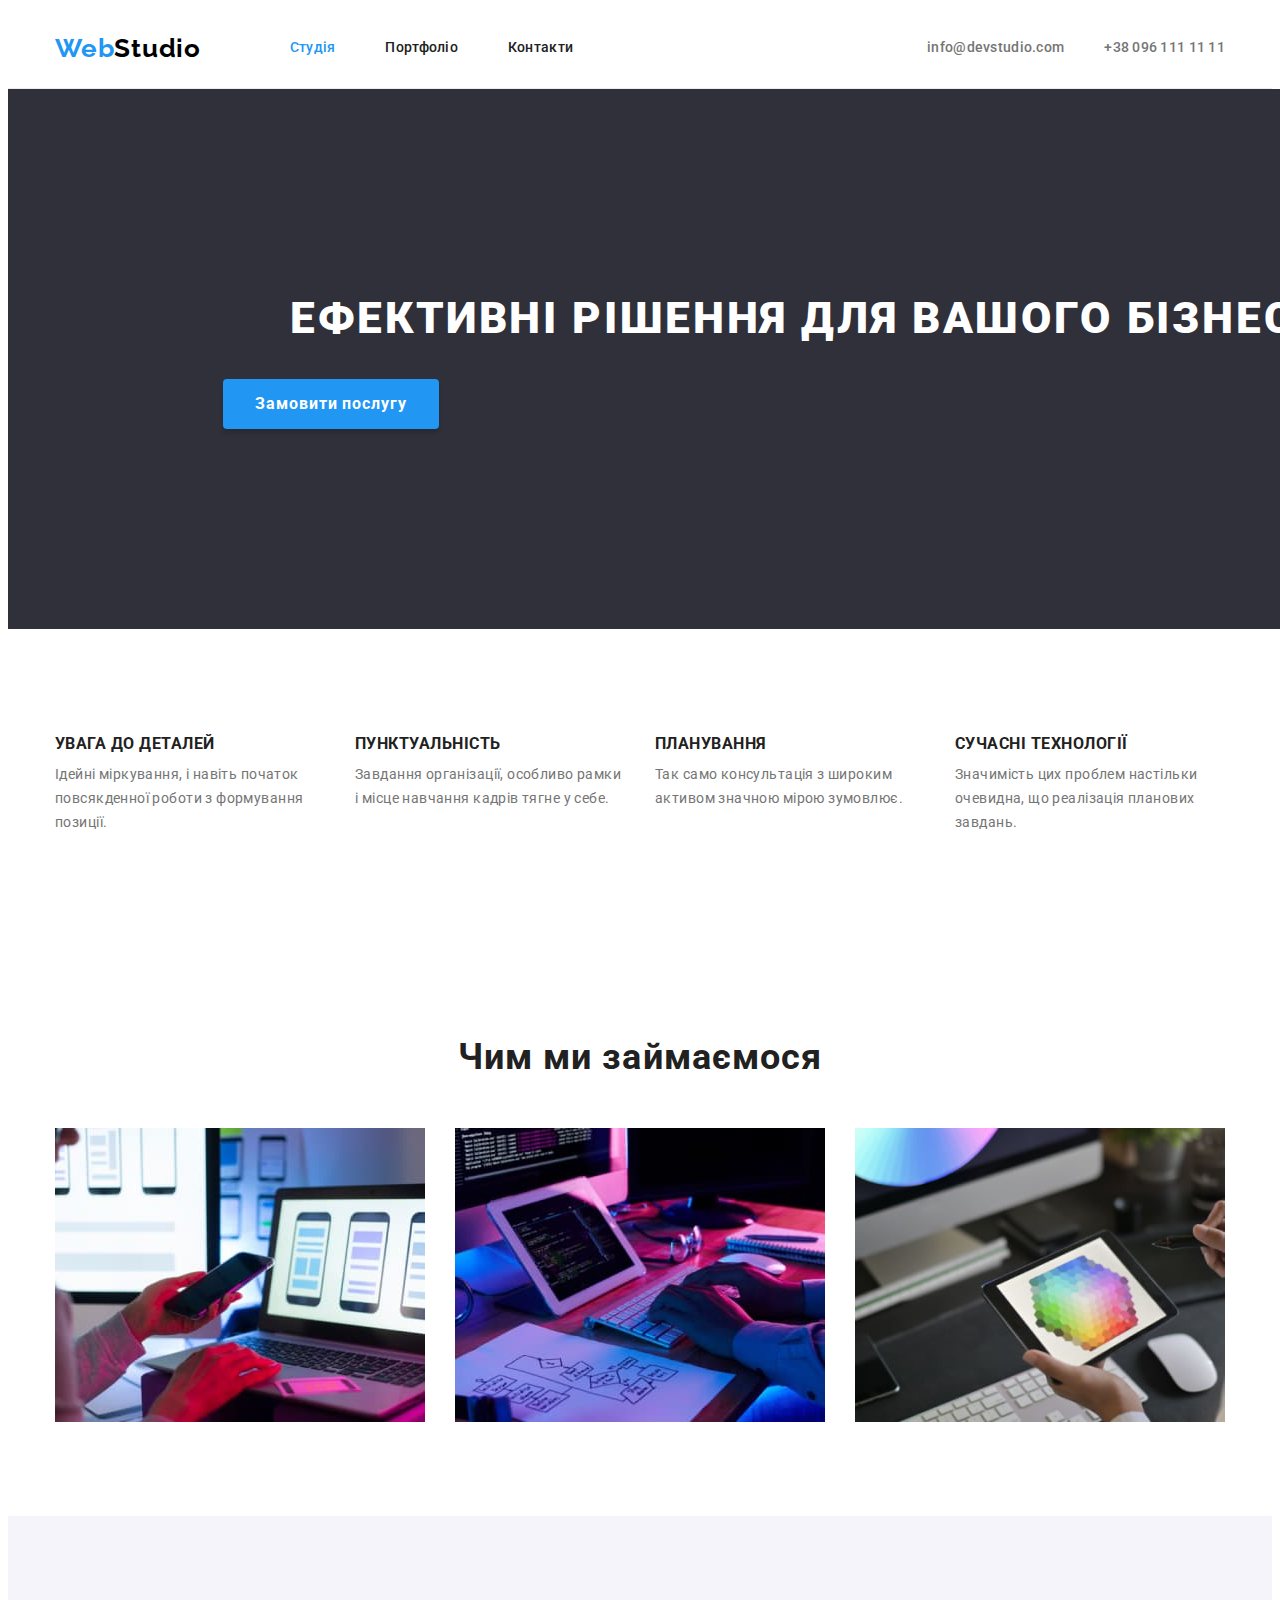
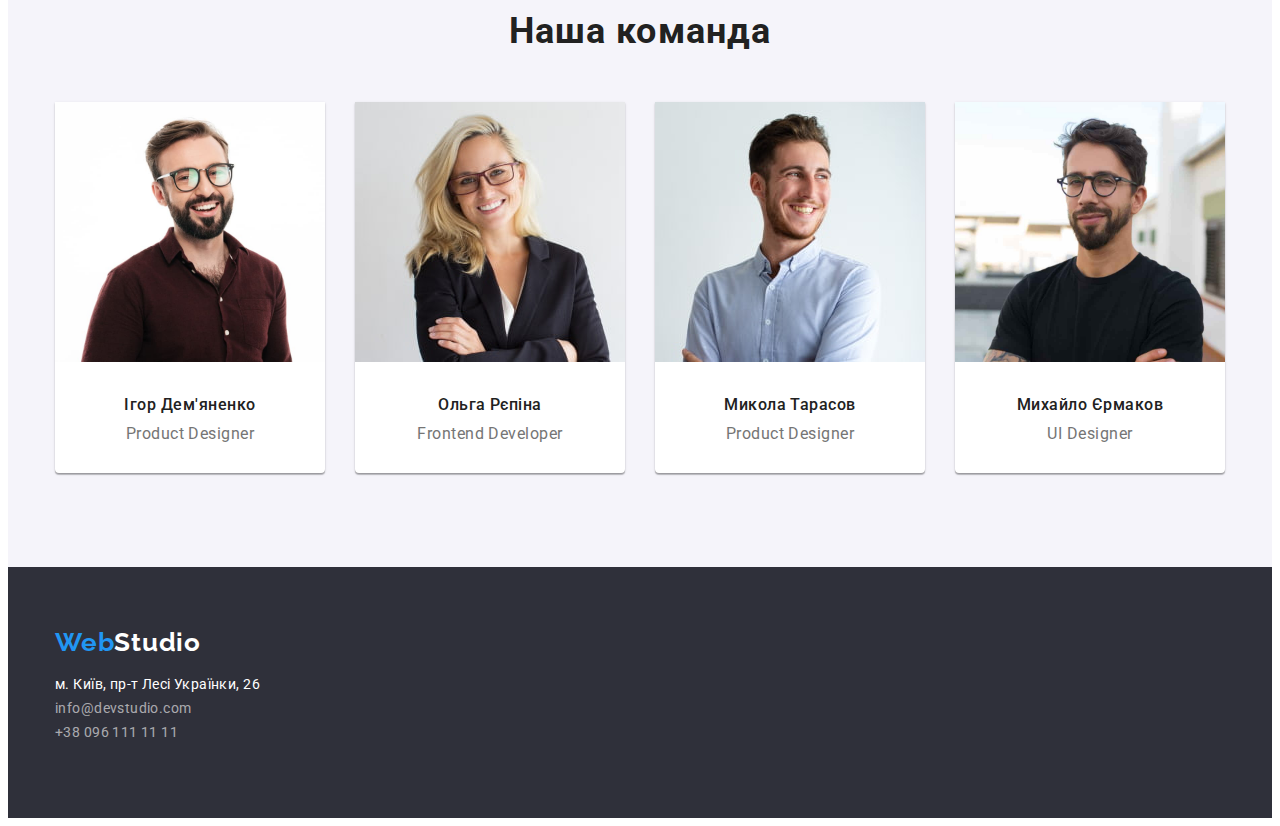
==== commit eb16c50f: "виправлення дз" ====
--- a/index.html
+++ b/index.html
@@ -56,145 +56,144 @@
     </header>
 
     <main>
-      <div class="container">
-        <section class="main-section">
+      <section class="main-section">
+        <div class="container">
           <h1 class="main-title">Ефективні рішення для вашого бізнесу</h1>
           <button type="button" class="button">Замовити послугу</button>
-        </section>
-
-        <section class="section">
+        </div>
+      </section>
+
+      <section class="section">
+        <div class="container">
           <h2 class="section-title visually-hidden">Наші особливості</h2>
-          <ul>
-            <div class="subject-container">
-              <li>
-                <h3 class="subject">Увага до деталей</h3>
-                <p class="subject-text">
-                  Ідейні міркування, і навіть початок повсякденної роботи з
-                  формування позиції.
-                </p>
-              </li>
-              <li>
-                <h3 class="subject">Пунктуальність</h3>
-                <p class="subject-text">
-                  Завдання організації, особливо рамки і місце навчання кадрів
-                  тягне у себе.
-                </p>
-              </li>
-              <li>
-                <h3 class="subject">Планування</h3>
-                <p class="subject-text">
-                  Так само консультація з широким активом значною мірою
-                  зумовлює.
-                </p>
-              </li>
-              <li>
-                <h3 class="subject">Сучасні технології</h3>
-                <p class="subject-text">
-                  Значимість цих проблем настільки очевидна, що реалізація
-                  планових завдань.
-                </p>
-              </li>
-            </div>
-          </ul>
-        </section>
-        <section class="section">
+          <ul class="subject-container">
+            <li class="subject-title">
+              <h3 class="subject">Увага до деталей</h3>
+              <p class="subject-text">
+                Ідейні міркування, і навіть початок повсякденної роботи з
+                формування позиції.
+              </p>
+            </li>
+            <li class="subject-title">
+              <h3 class="subject">Пунктуальність</h3>
+              <p class="subject-text">
+                Завдання організації, особливо рамки і місце навчання кадрів
+                тягне у себе.
+              </p>
+            </li>
+            <li class="subject-title">
+              <h3 class="subject">Планування</h3>
+              <p class="subject-text">
+                Так само консультація з широким активом значною мірою зумовлює.
+              </p>
+            </li>
+            <li class="subject-title">
+              <h3 class="subject">Сучасні технології</h3>
+              <p class="subject-text">
+                Значимість цих проблем настільки очевидна, що реалізація
+                планових завдань.
+              </p>
+            </li>
+          </ul>
+        </div>
+      </section>
+
+      <section class="section">
+        <div class="container">
           <h2 class="caption">Чим ми займаємося</h2>
 
-          <ul>
-            <div class="container-caption-title">
-              <li>
-                <img
-                  src="./images/img1.jpg"
-                  alt="Жіночі руки пишуть програмний код на ноутбуці, на екрані ноутбука три зображення екранів мобільного телефону із різни зображенням шаблонів розмітки."
-                  width="370"
-                  height="294"
-                  class="caption-img"
-                />
-              </li>
-              <li>
-                <img
-                  src="./images/img.jpg"
-                  alt="Чоловічі кісті рук пишуть на клавіатурі програмний код, який відображається на екрані планшету та компм`ютера."
-                  width="370"
-                  height="294"
-                  class="caption-img"
-                />
-              </li>
-              <li>
-                <img
-                  src="./images/img2.jpg"
-                  alt="Планшет на якому малюють людські руки шестикутник, який складається із маленьких різнокольорових шестикутників."
-                  width="370"
-                  height="294"
-                  class="caption-img"
-                />
-              </li>
-            </div>
-          </ul>
-        </section>
-        <div class="caption-background-color">
-          <section class="section">
-            <h2 class="caption">Наша команда</h2>
-            <ul>
-              <div class="section-container">
-                <li>
-                  <div class="box-photo">
-                    <img
-                      class="user-box-img"
-                      src="./images/img3.jpg"
-                      alt="Усміхнений чоловік в окулярах для зору з коротким темно-русим волоссям та бородою, одягнений у коричневу сорочку."
-                      width="270"
-                      height="260"
-                    />
-                    <h3 class="name-user">Ігор Дем'яненко</h3>
-                    <p class="post-user">Product Designer</p>
-                  </div>
-                </li>
-                <li>
-                  <div class="box-photo">
-                    <img
-                      class="user-box-img"
-                      src="./images/img4.jpg"
-                      alt="Усміхнена дівчина з довгим білявим волоссям, в окулярах для зору, в чорному жакеті."
-                      width="270"
-                      height="260"
-                    />
-                    <h3 class="name-user">Ольга Рєпіна</h3>
-                    <p class="post-user">Frontend Developer</p>
-                  </div>
-                </li>
-                <li></li>
-                <li>
-                  <div class="box-photo">
-                    <img
-                      class="user-box-img"
-                      src="./images/img5.jpg"
-                      alt="Усміхнений чоловік з коротким русим волоссям та акуратною щетиною, одягнений у білу сорочку."
-                      width="270"
-                      height="260"
-                    />
-                    <h3 class="name-user">Микола Тарасов</h3>
-                    <p class="post-user">Product Designer</p>
-                  </div>
-                </li>
-                <li>
-                  <div class="box-photo">
-                    <img
-                      class="user-box-img"
-                      src="./images/img6.jpg"
-                      alt="Кароокий брюнет з бородою, в окулярах для зору, одягнений у чорну футболку."
-                      width="270"
-                      height="260"
-                    />
-                    <h3 class="name-user">Михайло Єрмаков</h3>
-                    <p class="post-user">UI Designer</p>
-                  </div>
-                </li>
-              </div>
-            </ul>
-          </section>
-        </div>
-      </div>
+          <ul class="container-caption-title">
+            <li class="caption-title">
+              <img
+                src="./images/img1.jpg"
+                alt="Жіночі руки пишуть програмний код на ноутбуці, на екрані ноутбука три зображення екранів мобільного телефону із різни зображенням шаблонів розмітки."
+                width="370"
+                height="294"
+                class="caption-img"
+              />
+            </li>
+            <li class="caption-title">
+              <img
+                src="./images/img.jpg"
+                alt="Чоловічі кісті рук пишуть на клавіатурі програмний код, який відображається на екрані планшету та компм`ютера."
+                width="370"
+                height="294"
+                class="caption-img"
+              />
+            </li>
+            <li class="caption-title">
+              <img
+                src="./images/img2.jpg"
+                alt="Планшет на якому малюють людські руки шестикутник, який складається із маленьких різнокольорових шестикутників."
+                width="370"
+                height="294"
+                class="caption-img"
+              />
+            </li>
+          </ul>
+        </div>
+      </section>
+
+      <section class="caption-background-color">
+        <div class="container">
+          <h2 class="caption">Наша команда</h2>
+          <ul class="section-container">
+            <li class="photo-user-title">
+              <img
+                class="user-box-img"
+                src="./images/img3.jpg"
+                alt="Усміхнений чоловік в окулярах для зору з коротким темно-русим волоссям та бородою, одягнений у коричневу сорочку."
+                width="270"
+                height="260"
+              />
+              <div class="name-user-title">
+                <h3 class="name-user">Ігор Дем'яненко</h3>
+                <p class="post-user">Product Designer</p>
+              </div>
+            </li>
+            <li class="photo-user-title">
+              <img
+                class="user-box-img"
+                src="./images/img4.jpg"
+                alt="Усміхнена дівчина з довгим білявим волоссям, в окулярах для зору, в чорному жакеті."
+                width="270"
+                height="260"
+              />
+              <div class="name-user-title">
+                <h3 class="name-user">Ольга Рєпіна</h3>
+                <p class="post-user">Frontend Developer</p>
+              </div>
+            </li>
+
+            <li class="photo-user-title">
+              <img
+                class="user-box-img"
+                src="./images/img5.jpg"
+                alt="Усміхнений чоловік з коротким русим волоссям та акуратною щетиною, одягнений у білу сорочку."
+                width="270"
+                height="260"
+              />
+              <div class="name-user-title">
+                <h3 class="name-user">Микола Тарасов</h3>
+                <p class="post-user">Product Designer</p>
+              </div>
+            </li>
+            <li class="photo-user-title">
+              <img
+                class="user-box-img"
+                src="./images/img6.jpg"
+                alt="Кароокий брюнет з бородою, в окулярах для зору, одягнений у чорну футболку."
+                width="270"
+                height="260"
+              />
+              <div class="name-user-title">
+                <h3 class="name-user">Михайло Єрмаков</h3>
+                <p class="post-user">UI Designer</p>
+              </div>
+            </li>
+          </ul>
+        </div>
+      </section>
     </main>
 
     <footer class="footer">
--- a/css/styles.css
+++ b/css/styles.css
@@ -22,7 +22,9 @@
 }
 
 .container {
-  width: 1600px;
+  width: 1200px;
+  padding: 0 15px;
+  margin: 0 auto;
 }
 
 .header {
@@ -36,8 +38,6 @@
   justify-content: space-between;
   align-items: center;
   gap: 354px;
-  padding-left: 215px;
-  padding-right: 215px;
 }
 
 .header-nav {
@@ -50,12 +50,16 @@
 .header-menu {
   display: flex;
   gap: 50px;
+  margin-top: 0;
+  margin-bottom: 0;
 }
 
 .header-contact {
   display: flex;
   align-items: center;
   gap: 40px;
+  margin-top: 0;
+  margin-bottom: 0;
 }
 
 .logo {
@@ -76,6 +80,9 @@
   line-height: 1.14;
   letter-spacing: 0.02em;
   color: var(--primary-text-color);
+  display: block;
+  padding-top: 32px;
+  padding-bottom: 32px;
 }
 
 .nav-link-active {
@@ -92,6 +99,9 @@
   line-height: 1.14;
   letter-spacing: 0.02em;
   color: var(--title-text-color);
+  padding-top: 32px;
+  padding-bottom: 32px;
+  display: block;
 }
 .contact:hover,
 .contact:focus {
@@ -100,10 +110,10 @@
 
 .main-section {
   width: 1600px;
-  height: 600px;
   margin: 0 auto;
   background-color: var(--background-color-back);
-  padding: 200px 452px;
+  padding-top: 200px;
+  padding-bottom: 200px;
 }
 
 .main-title {
@@ -115,6 +125,7 @@
   text-transform: uppercase;
   color: var(--primary-white-color);
   margin-bottom: 30px;
+  margin-top: 0;
 }
 
 .button {
@@ -131,9 +142,9 @@
   box-shadow: 0px 4px 4px rgba(0, 0, 0, 0.15);
   width: 216px;
   height: 50px;
-  left: 692px;
-  top: 430px;
-  margin-left: 248px;
+margin-right: auto;
+  margin-left: auto;
+  border: none;
 }
 
 .button:hover,
@@ -160,15 +171,19 @@
   line-height: 42px;
   text-align: center;
   letter-spacing: 0.03em;
+  margin-top: 0;
   margin-bottom: 50px;
 }
 
 .section-container {
   display: flex;
+  margin-top: 0;
+  margin-bottom: 0;
 }
 
 .caption-background-color {
   background-color: var(--back-photos-color);
+  padding: 94px 0;
 }
 
 .caption:last-child {
@@ -176,51 +191,59 @@
 }
 
 .section {
-  padding: 94px 215px;
+  padding: 94px 0;
 }
 
 .subject-container {
   display: flex;
 }
 
+.subject-title {
+  width: 270px;
+  margin-right: 30px;
+}
+
+.subject-title:last-child {
+  margin-right: 0;
+}
 .subject {
-  width: 270px;
-  height: 16px;
-  left: 215px;
-  top: 774px;
   font-weight: 700;
   line-height: 16px;
   letter-spacing: 0.03em;
   text-transform: uppercase;
-  margin-right: 30px;
+  margin-top: 0;
   margin-bottom: 10px;
 }
 
-.subject:last-child {
-  margin-right: 0;
-}
-
 .subject-text {
-  width: 270px;
-  height: 72px;
-  left: 215px;
-  top: 800px;
   font-weight: 400;
   line-height: 24px;
   letter-spacing: 0.03em;
   color: var(--title-text-color);
+  margin-top: 0;
   margin-bottom: 0;
 }
 .container-caption-title {
   display: flex;
+  margin-top: 0;
+  margin-bottom: 0;
+}
+
+.caption-title {
+  margin-right: 30px;
 }
 
 .caption-img {
-  margin-right: 30px;
-}
-
+  display: block;
+}
+
+.name-user-title {
+  padding-top: 30px;
+  padding-bottom: 30px;
+}
 .portfolio-container {
-  padding: 25px 215px 94px 215px;
+  padding-top: 25px;
+  padding-bottom: 94px;
 }
 
 .card-set {
@@ -234,11 +257,9 @@
   flex-basis: calc((100% - 60px) / 3);
 }
 
-.box-photo {
+.photo-user-title {
   width: 270px;
-  height: 368px;
-  left: 215px;
-  top: 1632px;
+
   background: var(--primary-white-color);
   box-shadow: 0px 1px 3px rgba(0, 0, 0, 0.12), 0px 1px 1px rgba(0, 0, 0, 0.14),
     0px 2px 1px rgba(0, 0, 0, 0.2);
@@ -247,7 +268,7 @@
 }
 
 .user-box-img {
-  margin-bottom: 30px;
+  margin-bottom: 0;
   background-color: var(--back-photos-color);
 }
 
@@ -256,6 +277,7 @@
   font-size: 16px;
   line-height: 19px;
   letter-spacing: 0.03em;
+  margin-top: 0;
   margin-bottom: 10px;
   text-align: center;
 }
@@ -265,27 +287,24 @@
   line-height: 19px;
   letter-spacing: 0.03em;
   color: var(--title-text-color);
+  margin-top: 0;
   margin-bottom: 0;
   text-align: center;
 }
 
 .button-portfolio {
+  display: flex;
+  justify-content: center;
   padding: 94px 515px 25px 516px;
-}
-.button-portfolio-container {
-  display: flex;
-  justify-content: center;
-}
+  margin: 0 auto;
+}
+
 .portfolio-box {
   height: 404px;
   width: 370px;
   color: var(--primary-white-color);
   border: 1px solid var(--border-box-color);
   padding-bottom: 20px;
-}
-/* виправити? */
-
-.portfolio-image {
 }
 
 .portfolio-title {
@@ -310,9 +329,8 @@
 
 .footer {
   background-color: var(--background-color-back);
-  padding: 60px 1178px 60px 215px;
-  height: 251px;
-  width: 1600px;
+  padding-top: 60px;
+  padding-bottom: 60px;
 }
 
 .logo-footer {
@@ -322,7 +340,7 @@
   line-height: 1.19;
   letter-spacing: 0.03em;
   color: var(--accent-color);
-  margin-bottom: 28px;
+  margin-bottom: 0;
 }
 
 .logo-white {
@@ -334,6 +352,7 @@
   letter-spacing: 0.03em;
   color: var(--primary-white-color);
   font-style: normal;
+  margin-top: 28px;
   margin-bottom: 12px;
 }
 
@@ -386,7 +405,8 @@
 }
 
 .button-portfolio-section {
-  padding: 50px 215px 94px 215px;
+  padding-top: 50px;
+  padding-bottom: 94px;
 }
 
 li {
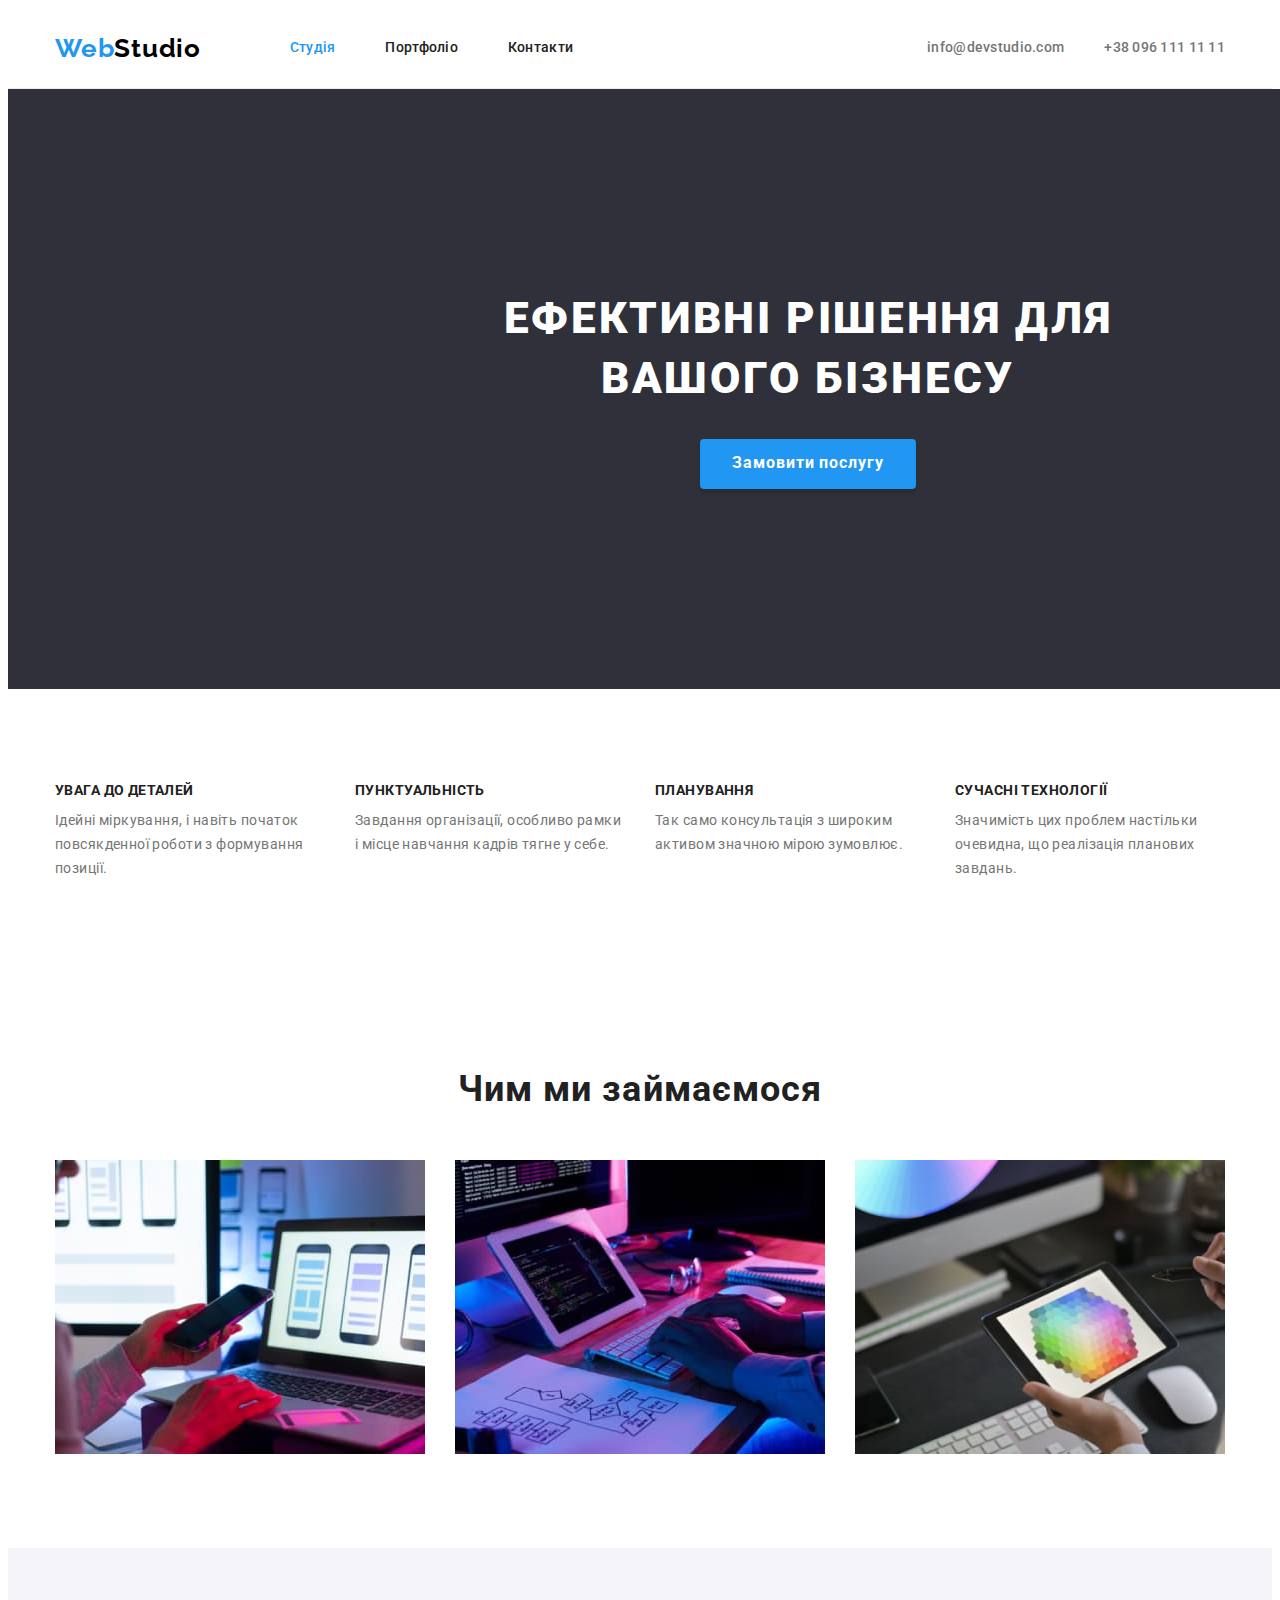
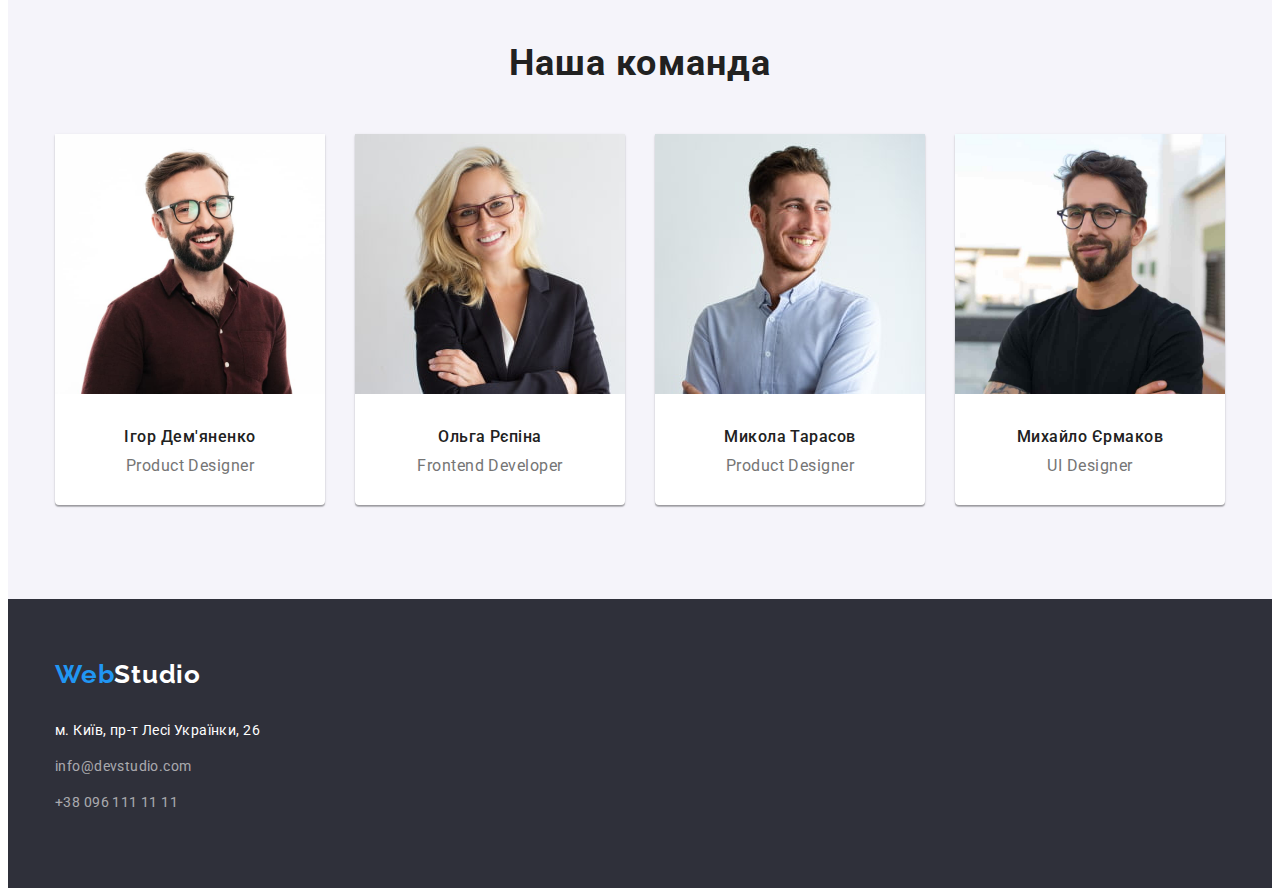
==== commit b94c2882: "дз із виправленнями" ====
--- a/index.html
+++ b/index.html
@@ -203,7 +203,7 @@
         >
         <address>
           <ul>
-            <li>
+            <li class="footer-links">
               <a
                 href="https://goo.gl/maps/CPtrU1FHBa2aNyZL9"
                 target="_blank"
@@ -212,12 +212,12 @@
                 >м. Київ, пр-т Лесі Українки, 26</a
               >
             </li>
-            <li>
+            <li class="footer-links">
               <a href="mailto:info@devstudio.com" class="adress-link"
                 >info@devstudio.com</a
               >
             </li>
-            <li>
+            <li class="footer-links">
               <a href="tel:+380961111111" class="telephon-link"
                 >+38 096 111 11 11</a
               >
--- a/css/styles.css
+++ b/css/styles.css
@@ -124,8 +124,8 @@
   letter-spacing: 0.06em;
   text-transform: uppercase;
   color: var(--primary-white-color);
-  margin-bottom: 30px;
-  margin-top: 0;
+  margin: 0 auto 30px auto;
+  width: 696px;
 }
 
 .button {
@@ -142,9 +142,10 @@
   box-shadow: 0px 4px 4px rgba(0, 0, 0, 0.15);
   width: 216px;
   height: 50px;
-margin-right: auto;
+  margin-right: auto;
   margin-left: auto;
   border: none;
+  display: block;
 }
 
 .button:hover,
@@ -171,6 +172,7 @@
   line-height: 42px;
   text-align: center;
   letter-spacing: 0.03em;
+  padding-top: 0;
   margin-top: 0;
   margin-bottom: 50px;
 }
@@ -196,6 +198,8 @@
 
 .subject-container {
   display: flex;
+  margin-top: 0;
+  margin-bottom: 0;
 }
 
 .subject-title {
@@ -210,6 +214,7 @@
   font-weight: 700;
   line-height: 16px;
   letter-spacing: 0.03em;
+  font-size: 14px;
   text-transform: uppercase;
   margin-top: 0;
   margin-bottom: 10px;
@@ -233,6 +238,9 @@
   margin-right: 30px;
 }
 
+.caption-title:last-child {
+  margin-right: 0;
+}
 .caption-img {
   display: block;
 }
@@ -242,7 +250,7 @@
   padding-bottom: 30px;
 }
 .portfolio-container {
-  padding-top: 25px;
+  padding-top: 94px;
   padding-bottom: 94px;
 }
 
@@ -251,6 +259,8 @@
   flex-wrap: wrap;
   gap: 30px;
   list-style: none;
+  margin-top: 0;
+  margin-bottom: 0;
 }
 
 .portfolio-item {
@@ -259,7 +269,6 @@
 
 .photo-user-title {
   width: 270px;
-
   background: var(--primary-white-color);
   box-shadow: 0px 1px 3px rgba(0, 0, 0, 0.12), 0px 1px 1px rgba(0, 0, 0, 0.14),
     0px 2px 1px rgba(0, 0, 0, 0.2);
@@ -267,6 +276,10 @@
   margin-right: 30px;
 }
 
+.photo-user-title:last-child {
+  margin-right: 0;
+}
+
 .user-box-img {
   margin-bottom: 0;
   background-color: var(--back-photos-color);
@@ -292,28 +305,42 @@
   text-align: center;
 }
 
+.button-portfolio-title {
+  margin-right: 8px;
+}
+
+.button-portfolio-title:last-child {
+  margin-right: 0;
+}
 .button-portfolio {
   display: flex;
   justify-content: center;
-  padding: 94px 515px 25px 516px;
-  margin: 0 auto;
-}
-
+  margin-bottom: 50px;
+}
+
+.portfolio-image {
+  display: block;
+}
 .portfolio-box {
   height: 404px;
   width: 370px;
   color: var(--primary-white-color);
+
+  padding-bottom: 0;
+}
+
+.portfolio-title-description {
+  padding: 20px 24px;
   border: 1px solid var(--border-box-color);
-  padding-bottom: 20px;
-}
-
+}
 .portfolio-title {
   font-weight: 700;
   font-size: 18px;
   line-height: 36px;
   letter-spacing: 0.06em;
   color: var(--primary-text-color);
-  margin-left: 24px;
+  margin-top: 0;
+  margin-bottom: 4px;
 }
 
 .portfolio-desc {
@@ -324,7 +351,8 @@
   letter-spacing: 0.03em;
 
   color: var(--title-text-color);
-  margin-left: 24px;
+  margin-top: 0;
+  margin-bottom: 0;
 }
 
 .footer {
@@ -340,6 +368,7 @@
   line-height: 1.19;
   letter-spacing: 0.03em;
   color: var(--accent-color);
+  margin-top: 0;
   margin-bottom: 0;
 }
 
@@ -347,13 +376,22 @@
   color: var(--primary-white-color);
 }
 
+.footer-links {
+  margin-top: 0;
+  margin-bottom: 12px;
+}
+.footer-links:last-child {
+  margin-bottom: 0;
+}
+
+.footer-links:first-child {
+  margin-top: 28px;
+}
 .maps {
   line-height: 24px;
   letter-spacing: 0.03em;
   color: var(--primary-white-color);
   font-style: normal;
-  margin-top: 28px;
-  margin-bottom: 12px;
 }
 
 .maps:hover,
@@ -365,7 +403,6 @@
   letter-spacing: 0.03em;
   font-style: normal;
   color: rgba(255, 255, 255, 0.6);
-  margin-bottom: 12px;
 }
 
 .adress-link:hover,
@@ -378,7 +415,6 @@
   letter-spacing: 0.03em;
   font-style: normal;
   color: rgba(255, 255, 255, 0.6);
-  margin-bottom: 0;
 }
 
 .telephon-link:hover,
@@ -395,7 +431,8 @@
   background: var(--back-photos-color);
   border-radius: 4px;
   cursor: pointer;
-  margin-right: 8px;
+  padding: 6px 22px;
+  border: none;
 }
 
 .filter-button:hover,
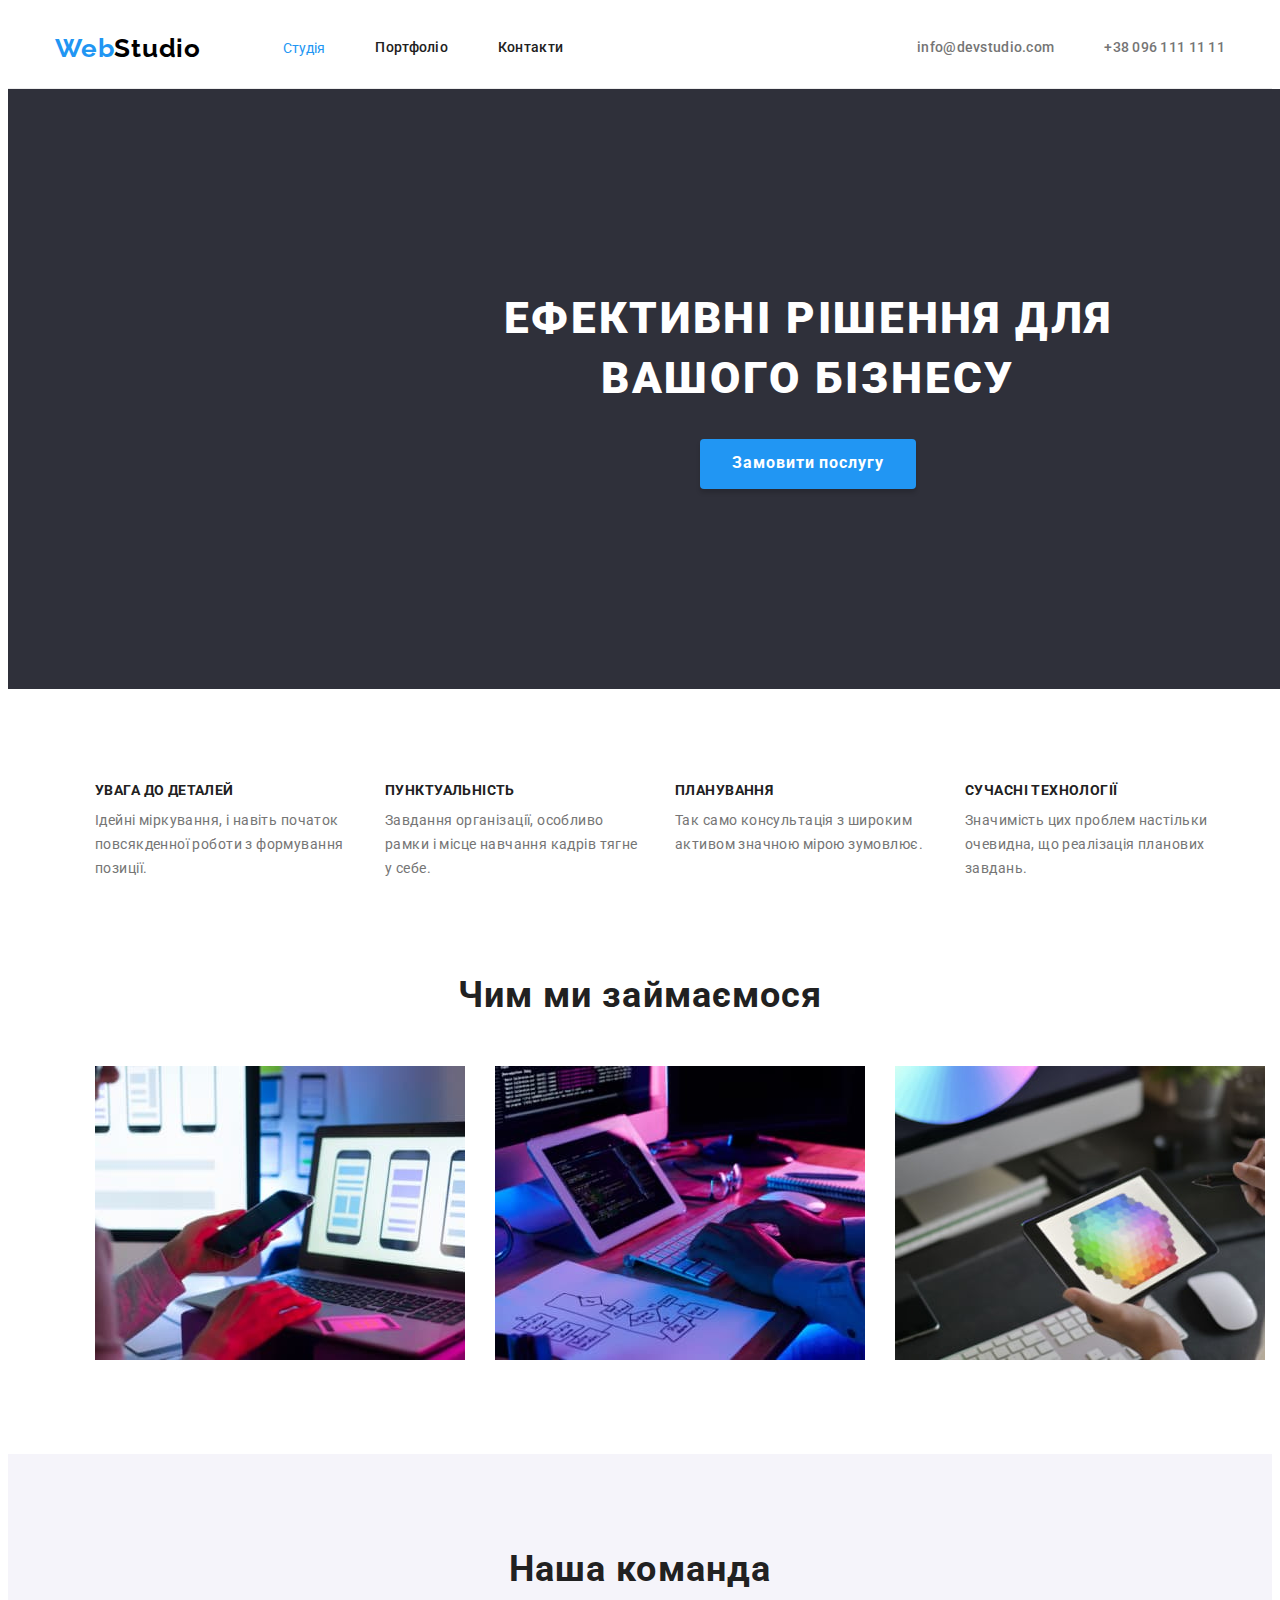
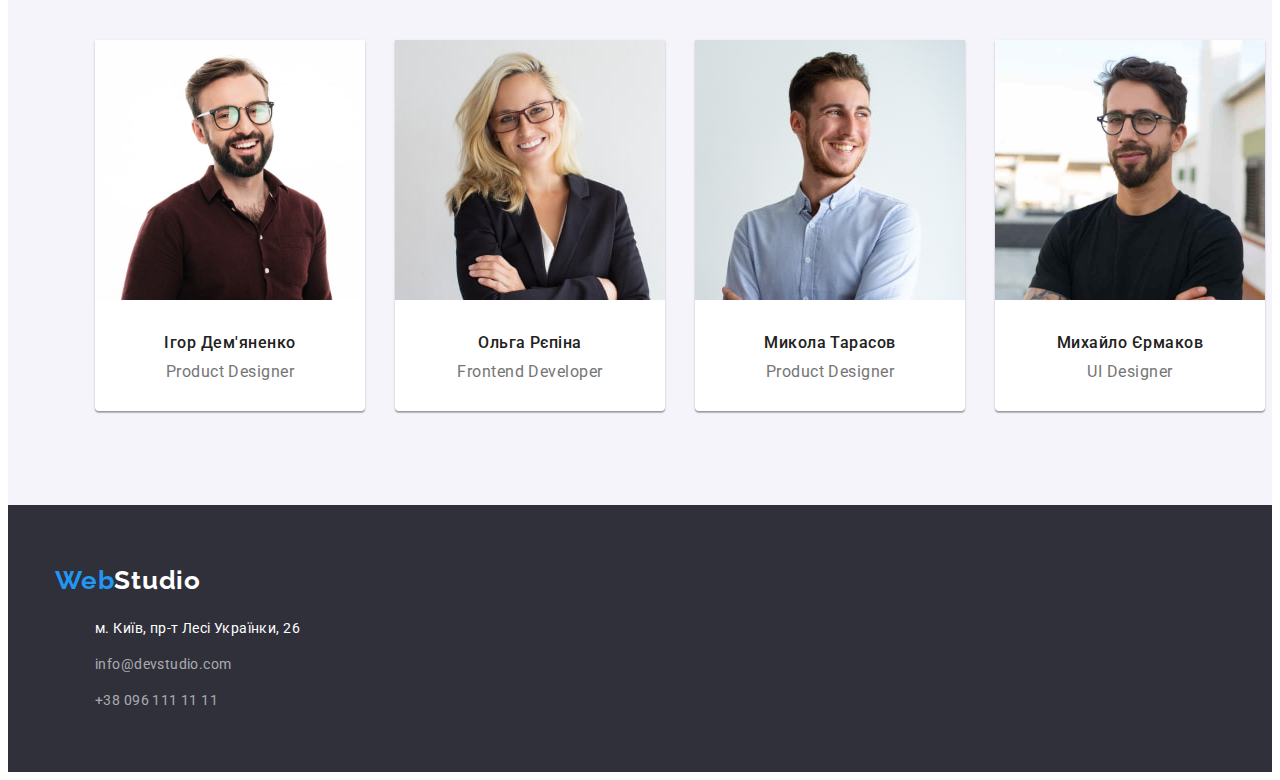
==== commit 5ac8dd95: "виправлення" ====
--- a/index.html
+++ b/index.html
@@ -30,24 +30,24 @@
               >Web<span class="logo-black">Studio</span></a
             >
             <ul class="header-menu">
-              <li>
-                <a href="./index.html" class="nav-link"
-                  ><span class="nav-link-active">Студія</span></a
-                >
+              <li class="header-menu-title">
+                <a href="./index.html" class="nav-link-active">Студія</a>
               </li>
-              <li>
+              <li class="header-menu-title">
                 <a href="./portfolio.html" class="nav-link">Портфоліо</a>
               </li>
-              <li><a href="" class="nav-link">Контакти</a></li>
+              <li class="header-menu-title">
+                <a href="" class="nav-link">Контакти</a>
+              </li>
             </ul>
           </nav>
           <ul class="header-contact">
-            <li>
+            <li class="header-contact-title">
               <a href="mailto:info@devstudio.com" class="contact"
                 >info@devstudio.com</a
               >
             </li>
-            <li>
+            <li class="header-contact-title">
               <a href="tel:+380961111111" class="contact">+38 096 111 11 11</a>
             </li>
           </ul>
@@ -98,7 +98,7 @@
         </div>
       </section>
 
-      <section class="section">
+      <section class="section-caption">
         <div class="container">
           <h2 class="caption">Чим ми займаємося</h2>
 
@@ -201,7 +201,7 @@
         <a href="./index.html" class="logo-footer"
           >Web<span class="logo-white">Studio</span></a
         >
-        <address>
+        <address class="footer-adress-title">
           <ul>
             <li class="footer-links">
               <a
--- a/css/styles.css
+++ b/css/styles.css
@@ -31,6 +31,8 @@
   align-items: center;
   justify-content: space-between;
   border-bottom: 1px solid var(--border-color-header);
+  
+ 
 }
 
 .header-container {
@@ -38,6 +40,9 @@
   justify-content: space-between;
   align-items: center;
   gap: 354px;
+  padding-left: 0;
+  padding-right: 0;
+  margin: 0;
 }
 
 .header-nav {
@@ -45,21 +50,39 @@
   justify-content: space-between;
   flex-grow: 1;
   align-items: center;
+
+}
+
+.header-menu-title {
+    margin-top: 0;
+  margin-bottom: 0;
+
 }
 
 .header-menu {
   display: flex;
   gap: 50px;
-  margin-top: 0;
-  margin-bottom: 0;
+  align-items: center;
+
 }
 
 .header-contact {
   display: flex;
   align-items: center;
-  gap: 40px;
-  margin-top: 0;
-  margin-bottom: 0;
+  padding-left: 0;
+
+}
+
+.header-contact-title {
+  margin-top: 0;
+  margin-right: 50px;
+  margin-bottom: 0;
+  margin-left: 0;
+
+}
+
+.header-contact-title:last-child {
+  margin-right: 0;
 }
 
 .logo {
@@ -69,6 +92,9 @@
   line-height: 1.19;
   letter-spacing: 0.03em;
   color: var(--accent-color);
+  margin: 0;
+  padding-left: 0;
+  
 }
 
 .logo-black {
@@ -99,9 +125,10 @@
   line-height: 1.14;
   letter-spacing: 0.02em;
   color: var(--title-text-color);
-  padding-top: 32px;
-  padding-bottom: 32px;
+  padding: 32px 0;
   display: block;
+
+
 }
 .contact:hover,
 .contact:focus {
@@ -193,7 +220,12 @@
 }
 
 .section {
-  padding: 94px 0;
+padding: 94px 0;
+}
+
+.section-caption {
+padding-top: 0;
+padding-bottom: 94px;
 }
 
 .subject-container {
@@ -357,8 +389,9 @@
 
 .footer {
   background-color: var(--background-color-back);
-  padding-top: 60px;
-  padding-bottom: 60px;
+  padding: 60px 0;
+
+  
 }
 
 .logo-footer {
@@ -368,12 +401,12 @@
   line-height: 1.19;
   letter-spacing: 0.03em;
   color: var(--accent-color);
-  margin-top: 0;
-  margin-bottom: 0;
+margin: 0;
 }
 
 .logo-white {
   color: var(--primary-white-color);
+
 }
 
 .footer-links {
@@ -384,8 +417,8 @@
   margin-bottom: 0;
 }
 
-.footer-links:first-child {
-  margin-top: 28px;
+.footer-adress-title {
+  margin-top: 20px;
 }
 .maps {
   line-height: 24px;
@@ -451,8 +484,8 @@
 }
 
 ul {
-  margin-left: 0;
-  padding-left: 0;
+  margin: 0;
+
 }
 
 a {
